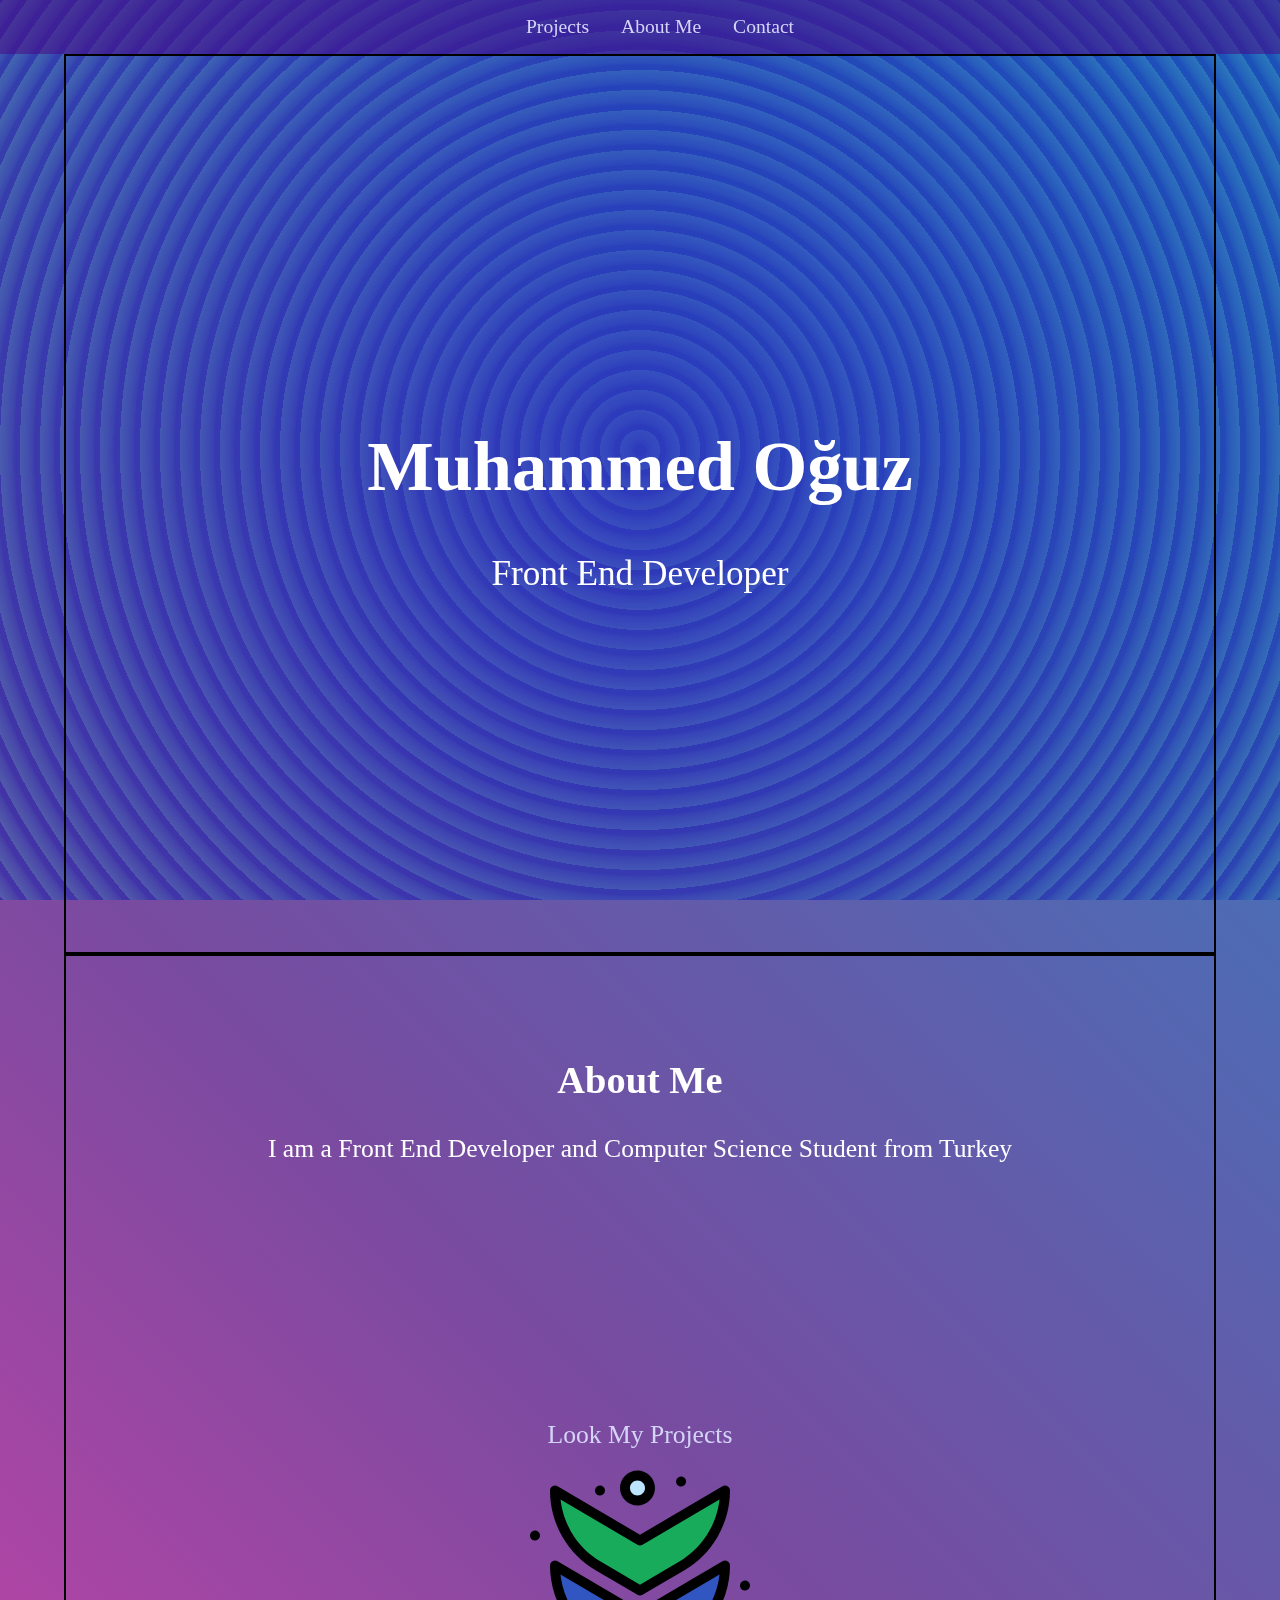
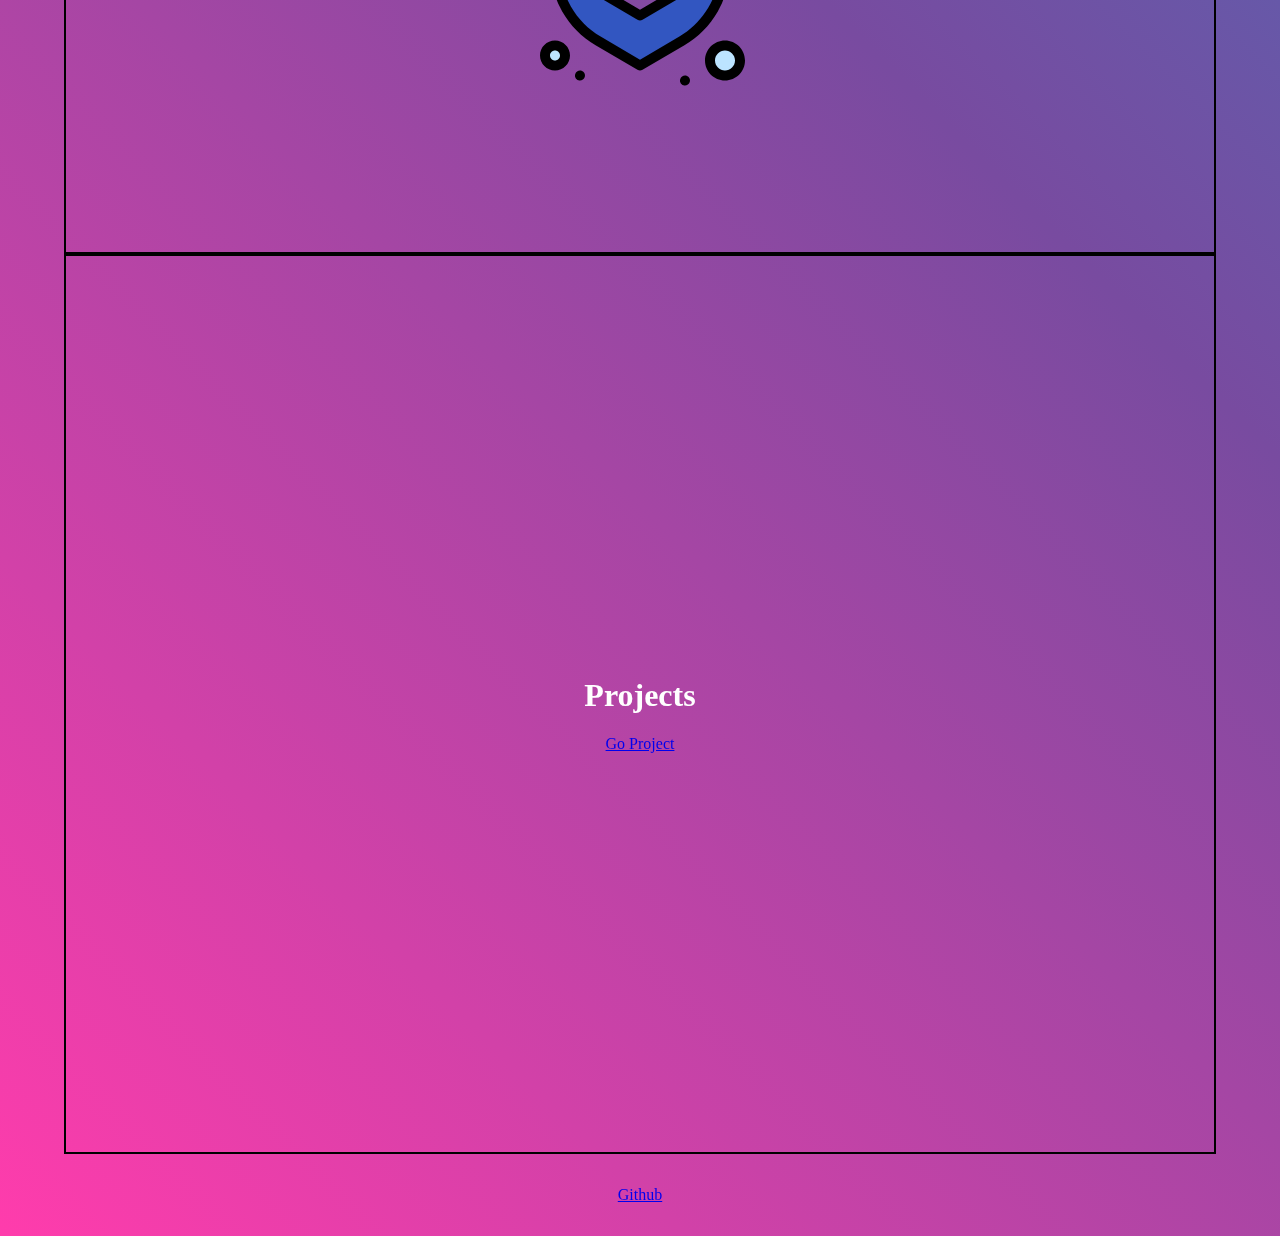
==== Personal-Portfolio/index.html @ 4a3f34c4 "Change down arrow" ====
<!DOCTYPE html>
<html lang="en">

<head>
    <meta charset="UTF-8">
    <meta http-equiv="X-UA-Compatible" content="IE=edge">
    <meta name="viewport" content="width=device-width, initial-scale=1.0">
    <link rel="stylesheet" href="style/style.css">
    <title>Personal Portfolio</title>
</head>

<body>
    <header>
        <nav id="navbar">
            <ul>
                <li><a href="#projects">Projects</a></li>
                <li><a href="#about-me">About Me</a></li>
                <li><a href="#contact">Contact</a></li>
            </ul>
        </nav>
    </header>

    <main>
        <section class="welcome" id="welcome-section">
            <div>
                <h1 class="name">Muhammed Oğuz</h1>
                <p class="title">Front End Developer</p>
            </div>
            <div class="linear-shape"></div>
        </section>
        <section class="about-me" id="about-me">
            <div>
                <h2>About Me</h2>
                <p>I am a Front End Developer and Computer Science Student from Turkey</p>
            </div>
            <div>
                <div>
                    <a href="#projects">Look My Projects</a>
                    <a href="#projects"><img class="down-arrow" src="image/down-arrow-2.svg" alt="down arrow"></a>
                </div>
            </div>
        </section>
        <section id="projects">
            <h1>Projects</h1>
            <div class="project-tile">
                <a href="#">Go Project</a>
            </div>
        </section>
    </main>

    <footer>
        <div class="footer">
            <a href="https://github.com/muhammedogz" id="profile-link" target="_blank">Github</a>
        </div>
    </footer>

    <script src="https://cdn.freecodecamp.org/testable-projects-fcc/v1/bundle.js"></script>
</body>

</html>
---- Personal-Portfolio/style/style.css ----
:root {
	--bg-nav: hsla(275, 100%, 25%, 0.486);
	--color-link: hsl(240, 67%, 90%);
}

*,
*::after,
*::before {
	box-sizing: border-box;
}

html {
	scroll-behavior: smooth;
	scroll-padding-top: 3.5em;
}

body {
	font-size: 1rem;
	margin: 0;
	background-color: #ff3cac;
	background-image: linear-gradient(
		45deg,
		#ff3cac 0%,
		#784ba0 50%,
		#2b86c5 100%
	);
}

img {
	display: block;
	min-width: 100%;
}

/* typography */

nav ul li a {
	font-size: 1.225em;
}

/* nav */

nav {
	position: fixed;
	background-color: var(--bg-nav);

	top: 0;
	left: 0;
	right: 0;
}

nav ul {
	list-style: none;
	display: flex;

	justify-content: center;
}

nav ul li {
	margin-inline: 1em;
}

nav a {
	text-decoration: none;
	color: var(--color-link);
}

nav a:hover {
	color: hsl(240, 67%, 70%);
}

/* main */

main {
	margin-top: 3.4em;
}

section {
	height: 100vh;
	width: 90%;
	margin: 0 auto;
	display: flex;
	z-index: 999999;
	flex-direction: column;
	justify-content: center;
	align-items: center;

	color: white;

	border: 2px solid black;
}

section::after {
	content: "";
	z-index: -1;
	position: fixed;
	inset: 0;
	background-color: #6aaad6;
	opacity: 0.2;
	background-image: radial-gradient(circle at center center, #444cf7, #6aaad6),
		repeating-radial-gradient(
			circle at center center,
			#444cf7,
			#444cf7,
			10px,
			transparent 20px,
			transparent 10px
		);
	background-blend-mode: multiply;
}

/*-- Welcome Section --*/

.welcome {
	font-size: 2.2em;
	color: white;
	text-align: center;
}

.welcome div * {
	display: block;
}

.name::before,
.title::before {
	transform: scaleX(0);
	transform-origin: bottom right;
}

.name:hover::before,
.title:hover::before {
	transform: scaleX(1);
	transform-origin: bottom left;
}

.name::before,
.title::before {
	content: " ";
	display: block;
	position: absolute;
	top: 0;
	right: 0;
	bottom: 0;
	left: 0;
	inset: 0;
	background: hsl(19, 89%, 45%);
	z-index: -1;
	transition: transform 0.3s ease;
}

.title::before {
	background: hsl(150, 100%, 30%);
}

.name,
.title {
	position: relative;
}

/* about me section */

.about-me {
	font-size: 1.6em;
	text-align: center;
}

.about-me a {
	display: block;
	text-decoration: none;
	color: var(--color-link);
}

.about-me div {
	margin-block: 3em;
}

.down-arrow {
	width: 50%;
}

/* footer */

footer {
	text-align: center;
	padding: 2em;
}

/* media */

@media (min-width: 680px) {
}
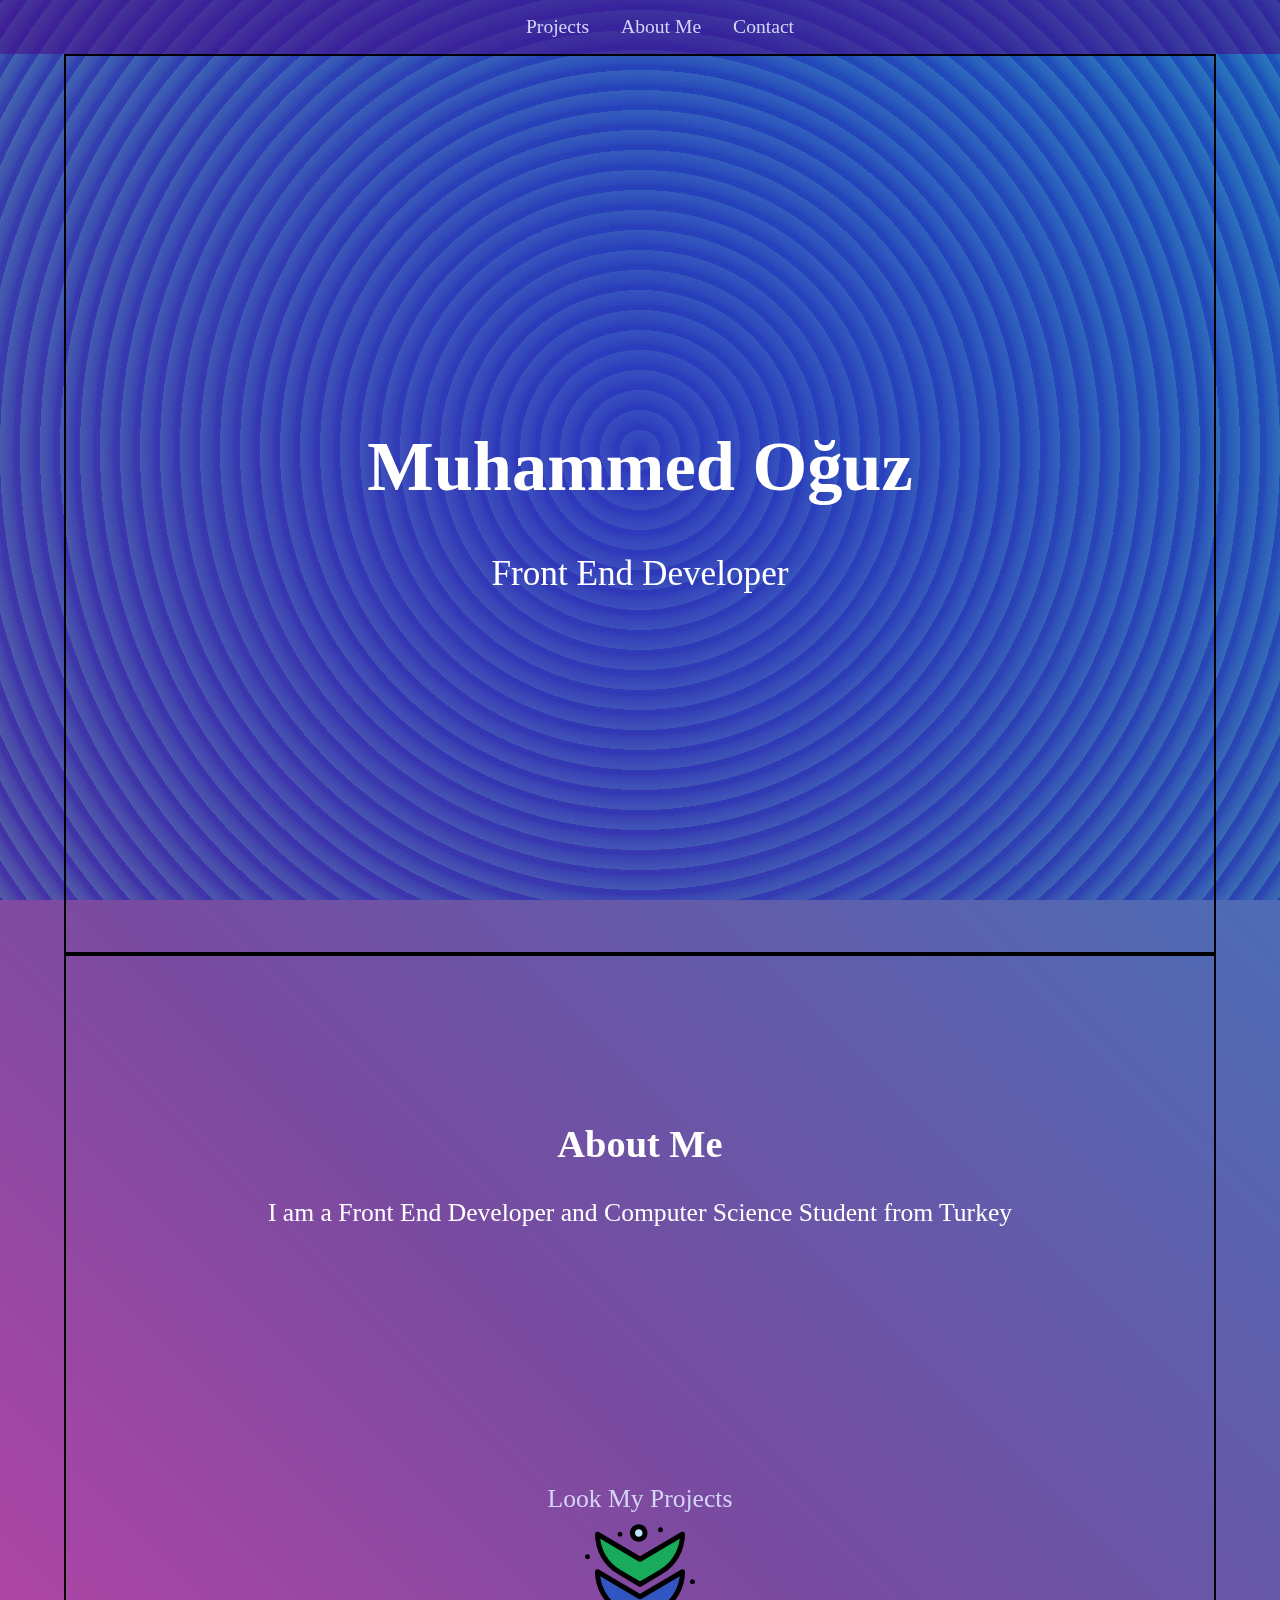
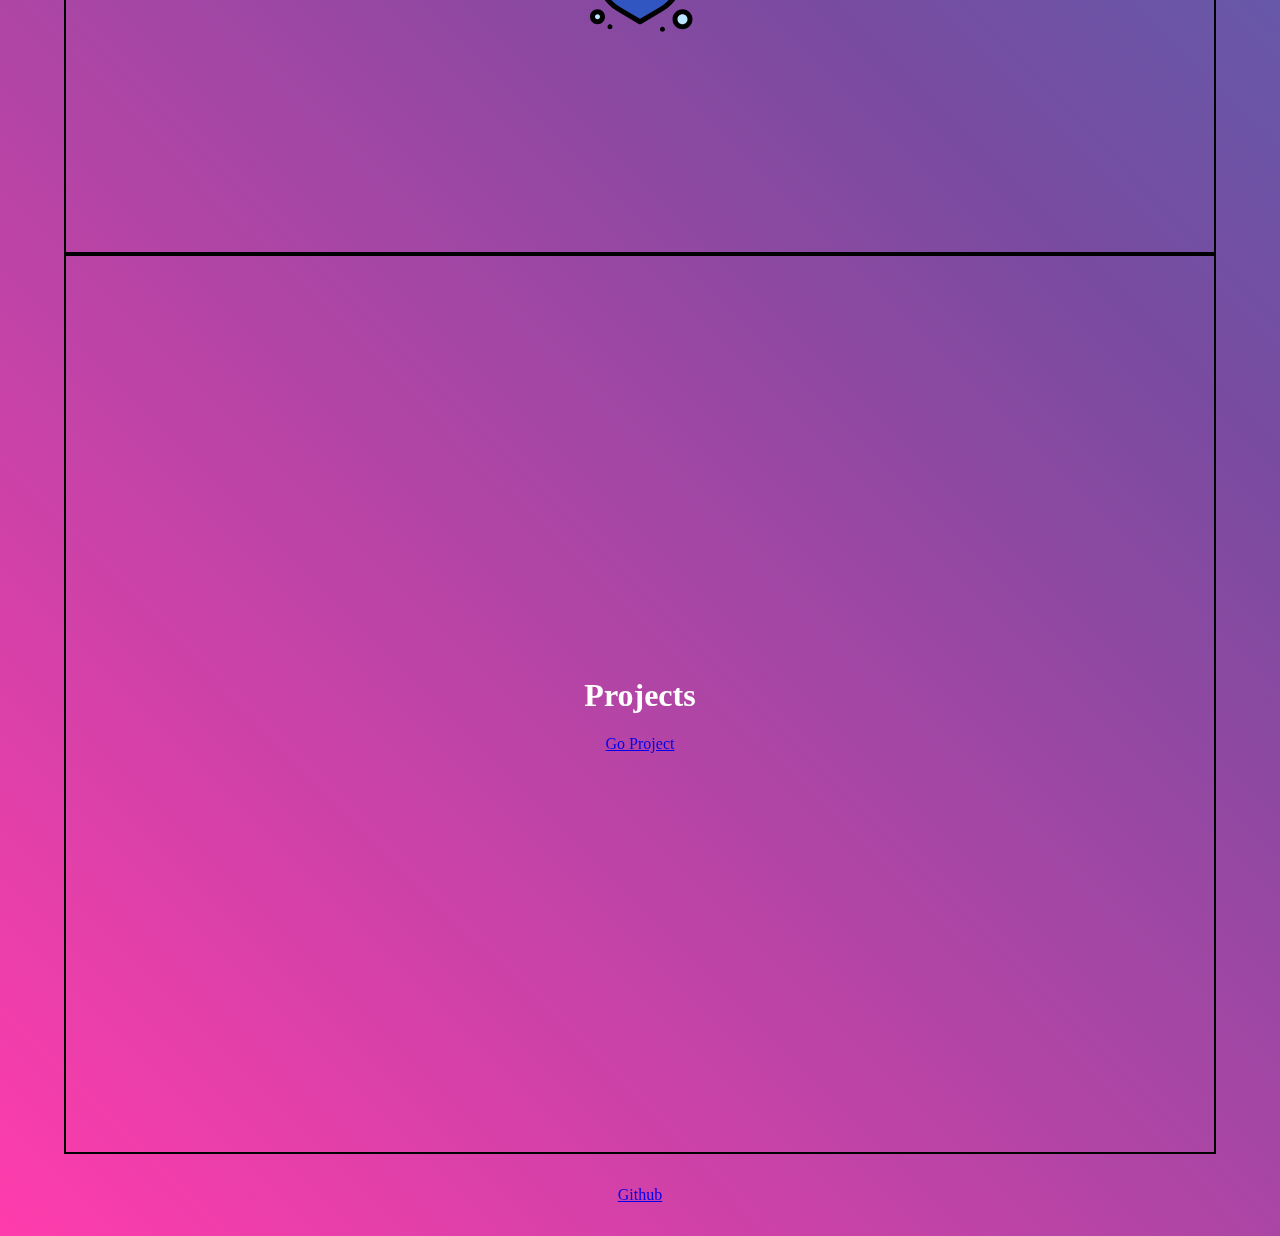
==== commit 61392489: "Fix down arrow" ====
--- a/Personal-Portfolio/index.html
+++ b/Personal-Portfolio/index.html
@@ -26,7 +26,6 @@
                 <h1 class="name">Muhammed Oğuz</h1>
                 <p class="title">Front End Developer</p>
             </div>
-            <div class="linear-shape"></div>
         </section>
         <section class="about-me" id="about-me">
             <div>
--- a/Personal-Portfolio/style/style.css
+++ b/Personal-Portfolio/style/style.css
@@ -28,7 +28,7 @@
 
 img {
 	display: block;
-	min-width: 100%;
+	max-width: 100%;
 }
 
 /* typography */
@@ -79,7 +79,6 @@
 	width: 90%;
 	margin: 0 auto;
 	display: flex;
-	z-index: 999999;
 	flex-direction: column;
 	justify-content: center;
 	align-items: center;
@@ -174,6 +173,7 @@
 }
 
 .down-arrow {
+	margin: 0 auto;
 	width: 50%;
 }
 
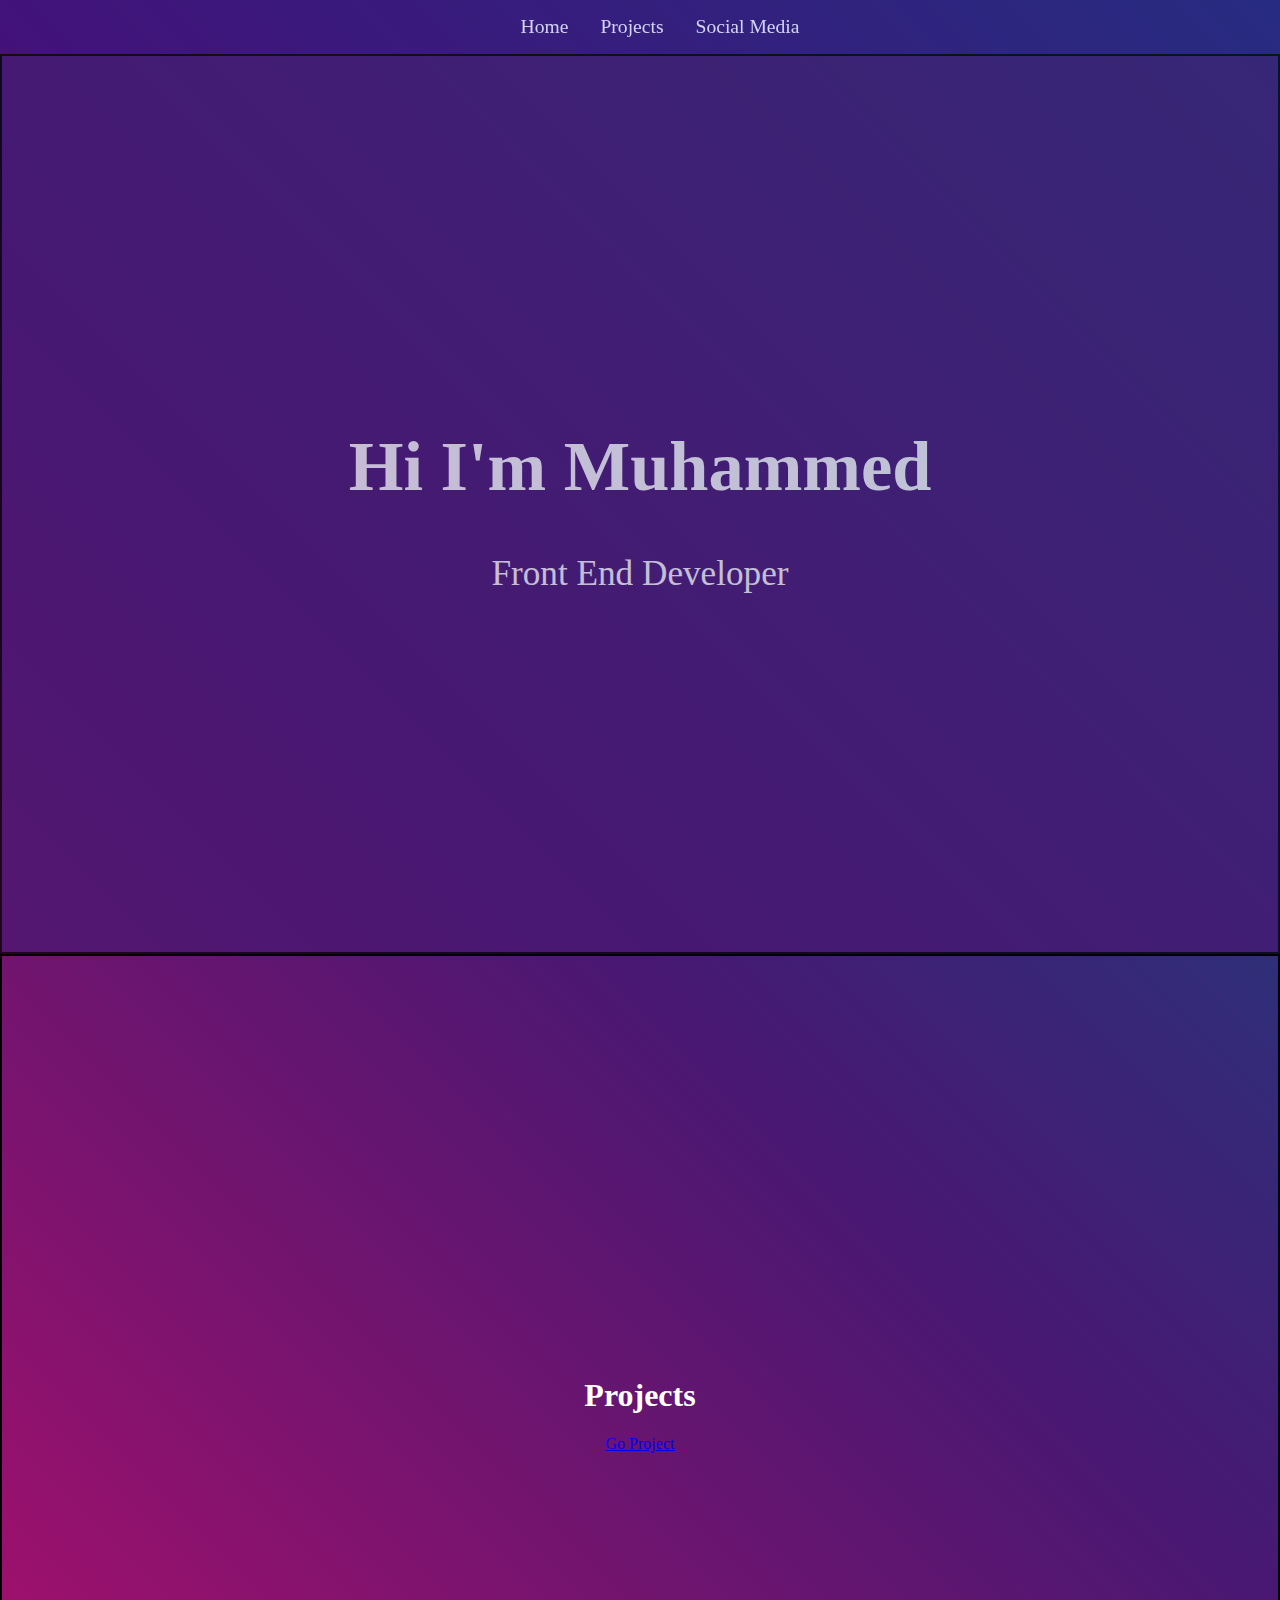
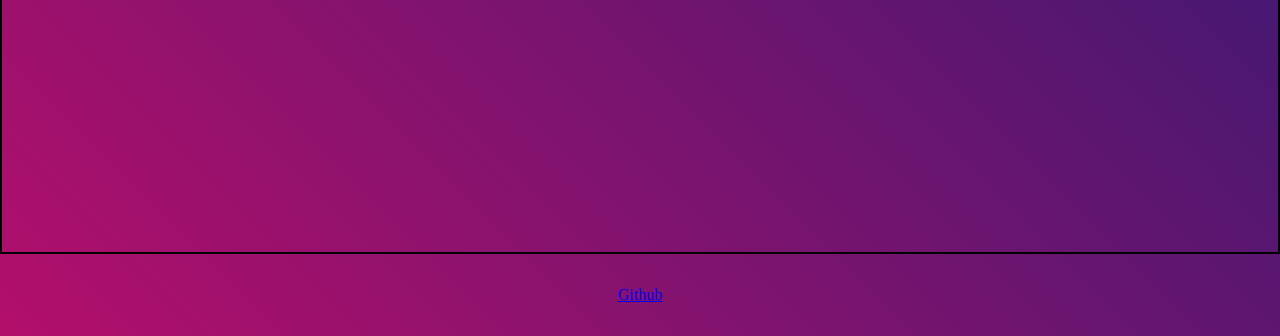
==== commit 80e612f9: "Delete unnecessary images" ====
--- a/Personal-Portfolio/index.html
+++ b/Personal-Portfolio/index.html
@@ -13,9 +13,9 @@
     <header>
         <nav id="navbar">
             <ul>
+                <li><a href="#welcome-section">Home</a></li>
                 <li><a href="#projects">Projects</a></li>
-                <li><a href="#about-me">About Me</a></li>
-                <li><a href="#contact">Contact</a></li>
+                <li><a href="#contact">Social Media</a></li>
             </ul>
         </nav>
     </header>
@@ -23,20 +23,8 @@
     <main>
         <section class="welcome" id="welcome-section">
             <div>
-                <h1 class="name">Muhammed Oğuz</h1>
+                <h1 class="name">Hi I'm Muhammed</h1>
                 <p class="title">Front End Developer</p>
-            </div>
-        </section>
-        <section class="about-me" id="about-me">
-            <div>
-                <h2>About Me</h2>
-                <p>I am a Front End Developer and Computer Science Student from Turkey</p>
-            </div>
-            <div>
-                <div>
-                    <a href="#projects">Look My Projects</a>
-                    <a href="#projects"><img class="down-arrow" src="image/down-arrow-2.svg" alt="down arrow"></a>
-                </div>
             </div>
         </section>
         <section id="projects">
@@ -47,7 +35,7 @@
         </section>
     </main>
 
-    <footer>
+    <footer id="contact">
         <div class="footer">
             <a href="https://github.com/muhammedogz" id="profile-link" target="_blank">Github</a>
         </div>
--- a/Personal-Portfolio/style/style.css
+++ b/Personal-Portfolio/style/style.css
@@ -1,5 +1,5 @@
 :root {
-	--bg-nav: hsla(275, 100%, 25%, 0.486);
+	--bg-nav: hsla(275, 100%, 25%, 0.45);
 	--color-link: hsl(240, 67%, 90%);
 }
 
@@ -20,9 +20,9 @@
 	background-color: #ff3cac;
 	background-image: linear-gradient(
 		45deg,
-		#ff3cac 0%,
-		#784ba0 50%,
-		#2b86c5 100%
+		#b30f6b 0%,
+		#481872 50%,
+		#0b5081 100%
 	);
 }
 
@@ -41,8 +41,9 @@
 
 nav {
 	position: fixed;
-	background-color: var(--bg-nav);
+	background: var(--bg-nav);
 
+	z-index: 999;
 	top: 0;
 	left: 0;
 	right: 0;
@@ -76,7 +77,6 @@
 
 section {
 	height: 100vh;
-	width: 90%;
 	margin: 0 auto;
 	display: flex;
 	flex-direction: column;
@@ -88,31 +88,18 @@
 	border: 2px solid black;
 }
 
-section::after {
-	content: "";
-	z-index: -1;
-	position: fixed;
-	inset: 0;
-	background-color: #6aaad6;
-	opacity: 0.2;
-	background-image: radial-gradient(circle at center center, #444cf7, #6aaad6),
-		repeating-radial-gradient(
-			circle at center center,
-			#444cf7,
-			#444cf7,
-			10px,
-			transparent 20px,
-			transparent 10px
-		);
-	background-blend-mode: multiply;
-}
-
 /*-- Welcome Section --*/
 
 .welcome {
 	font-size: 2.2em;
 	color: white;
 	text-align: center;
+	background-color: #481872;
+	background-image: url(../image/bg-html.jpg);
+	background-size: cover;
+	background-blend-mode: multiply;
+	background-repeat: no-repeat;
+	opacity: 0.7;
 }
 
 .welcome div * {
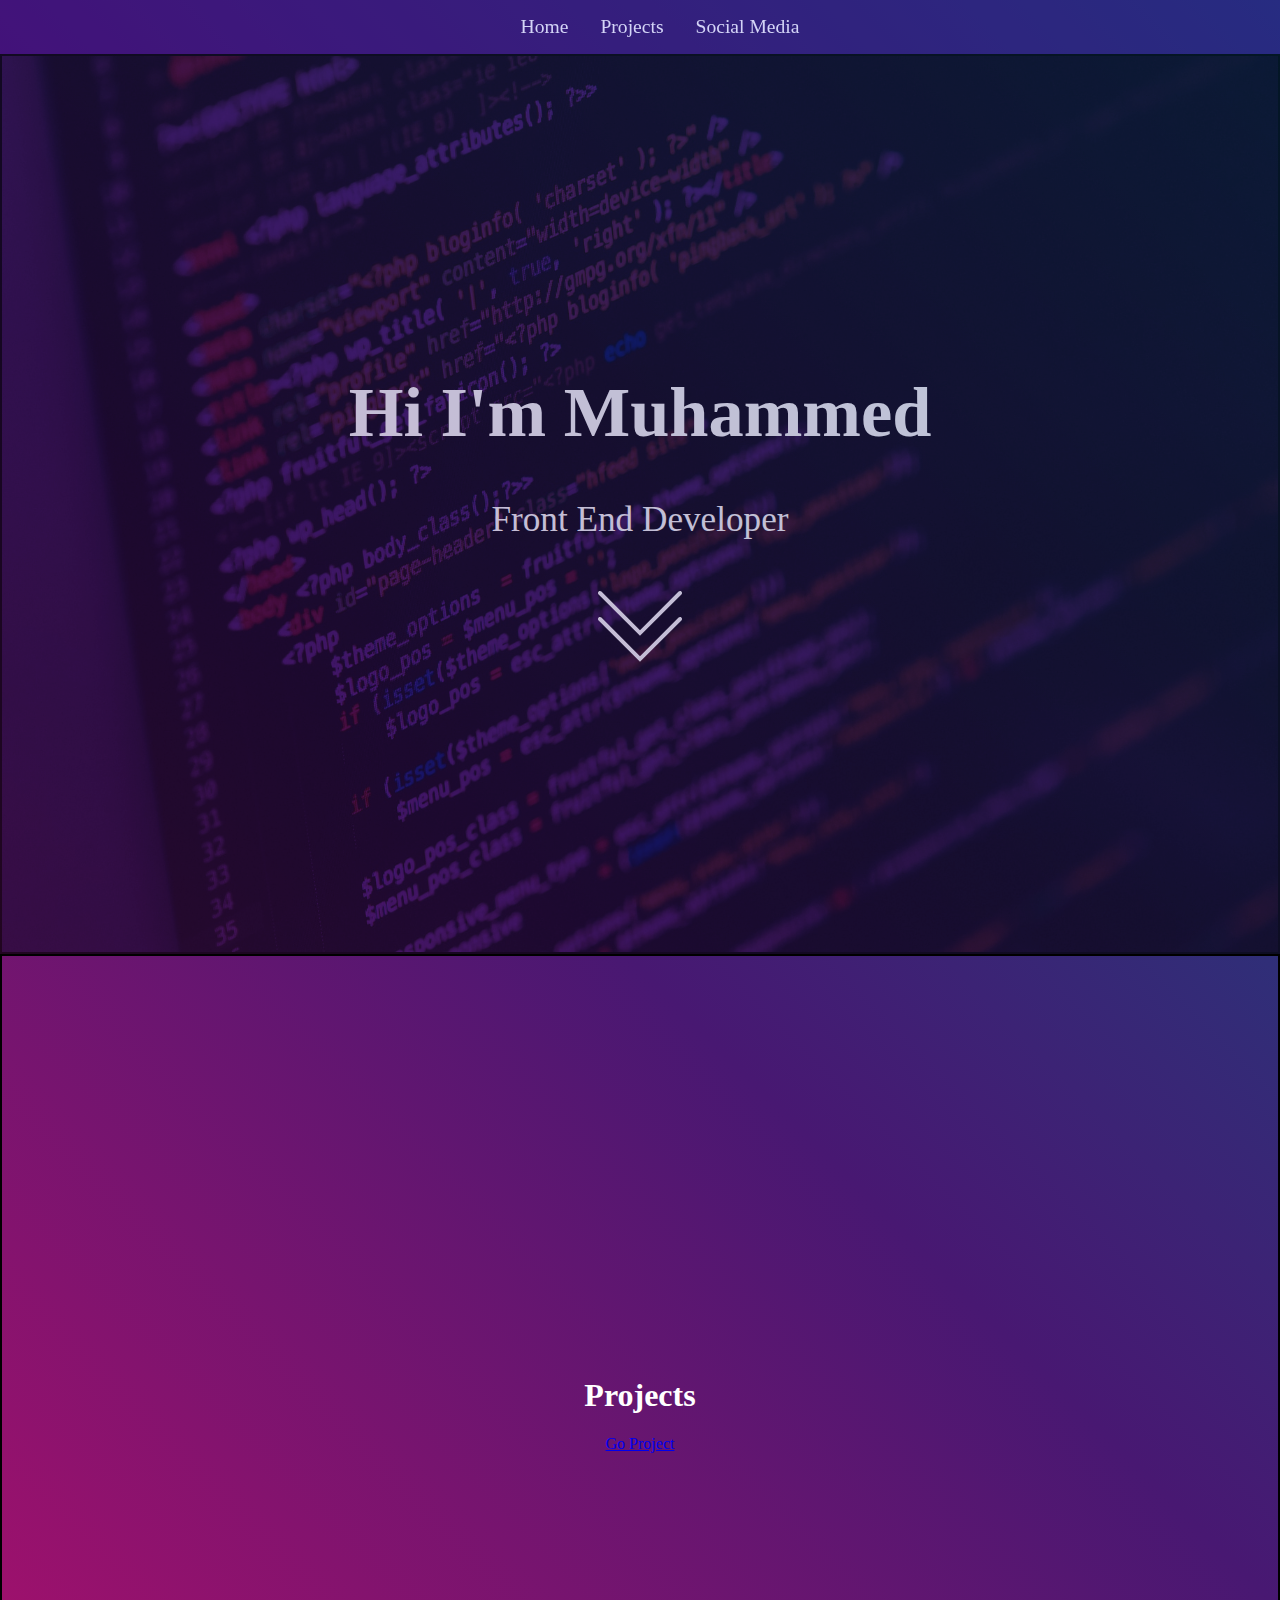
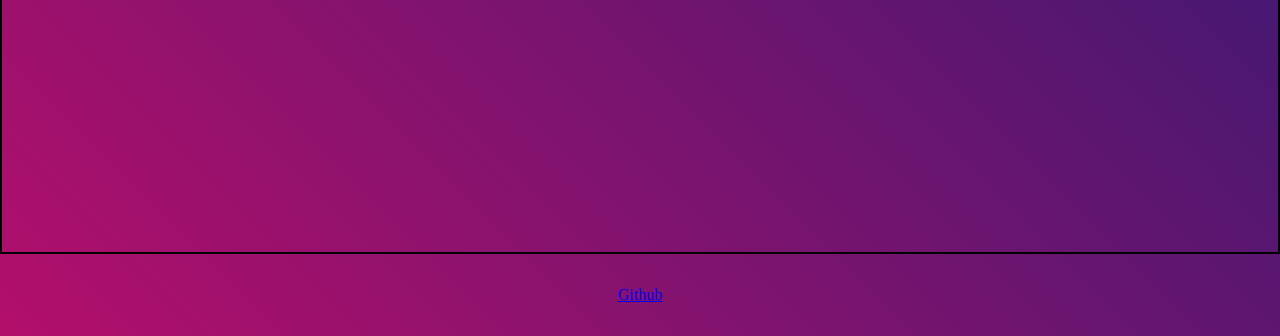
==== commit e8e1d7ba: "Add arrow to welcome section" ====
--- a/Personal-Portfolio/index.html
+++ b/Personal-Portfolio/index.html
@@ -26,6 +26,9 @@
                 <h1 class="name">Hi I'm Muhammed</h1>
                 <p class="title">Front End Developer</p>
             </div>
+            <div class="down-arrow">
+                <a href="#projects"><img src="image/icons8-double-down.svg" alt="down arrow"></a>
+            </div>
         </section>
         <section id="projects">
             <h1>Projects</h1>
--- a/Personal-Portfolio/style/style.css
+++ b/Personal-Portfolio/style/style.css
@@ -142,6 +142,20 @@
 	position: relative;
 }
 
+.down-arrow {
+	width: 20%;
+}
+
+.down-arrow a {
+	display: inline-block;
+	transform: scale(1);
+	transition: all 250ms;
+}
+
+.down-arrow a:hover {
+	transform: scale(1.2);
+}
+
 /* about me section */
 
 .about-me {
@@ -158,12 +172,6 @@
 .about-me div {
 	margin-block: 3em;
 }
-
-.down-arrow {
-	margin: 0 auto;
-	width: 50%;
-}
-
 /* footer */
 
 footer {
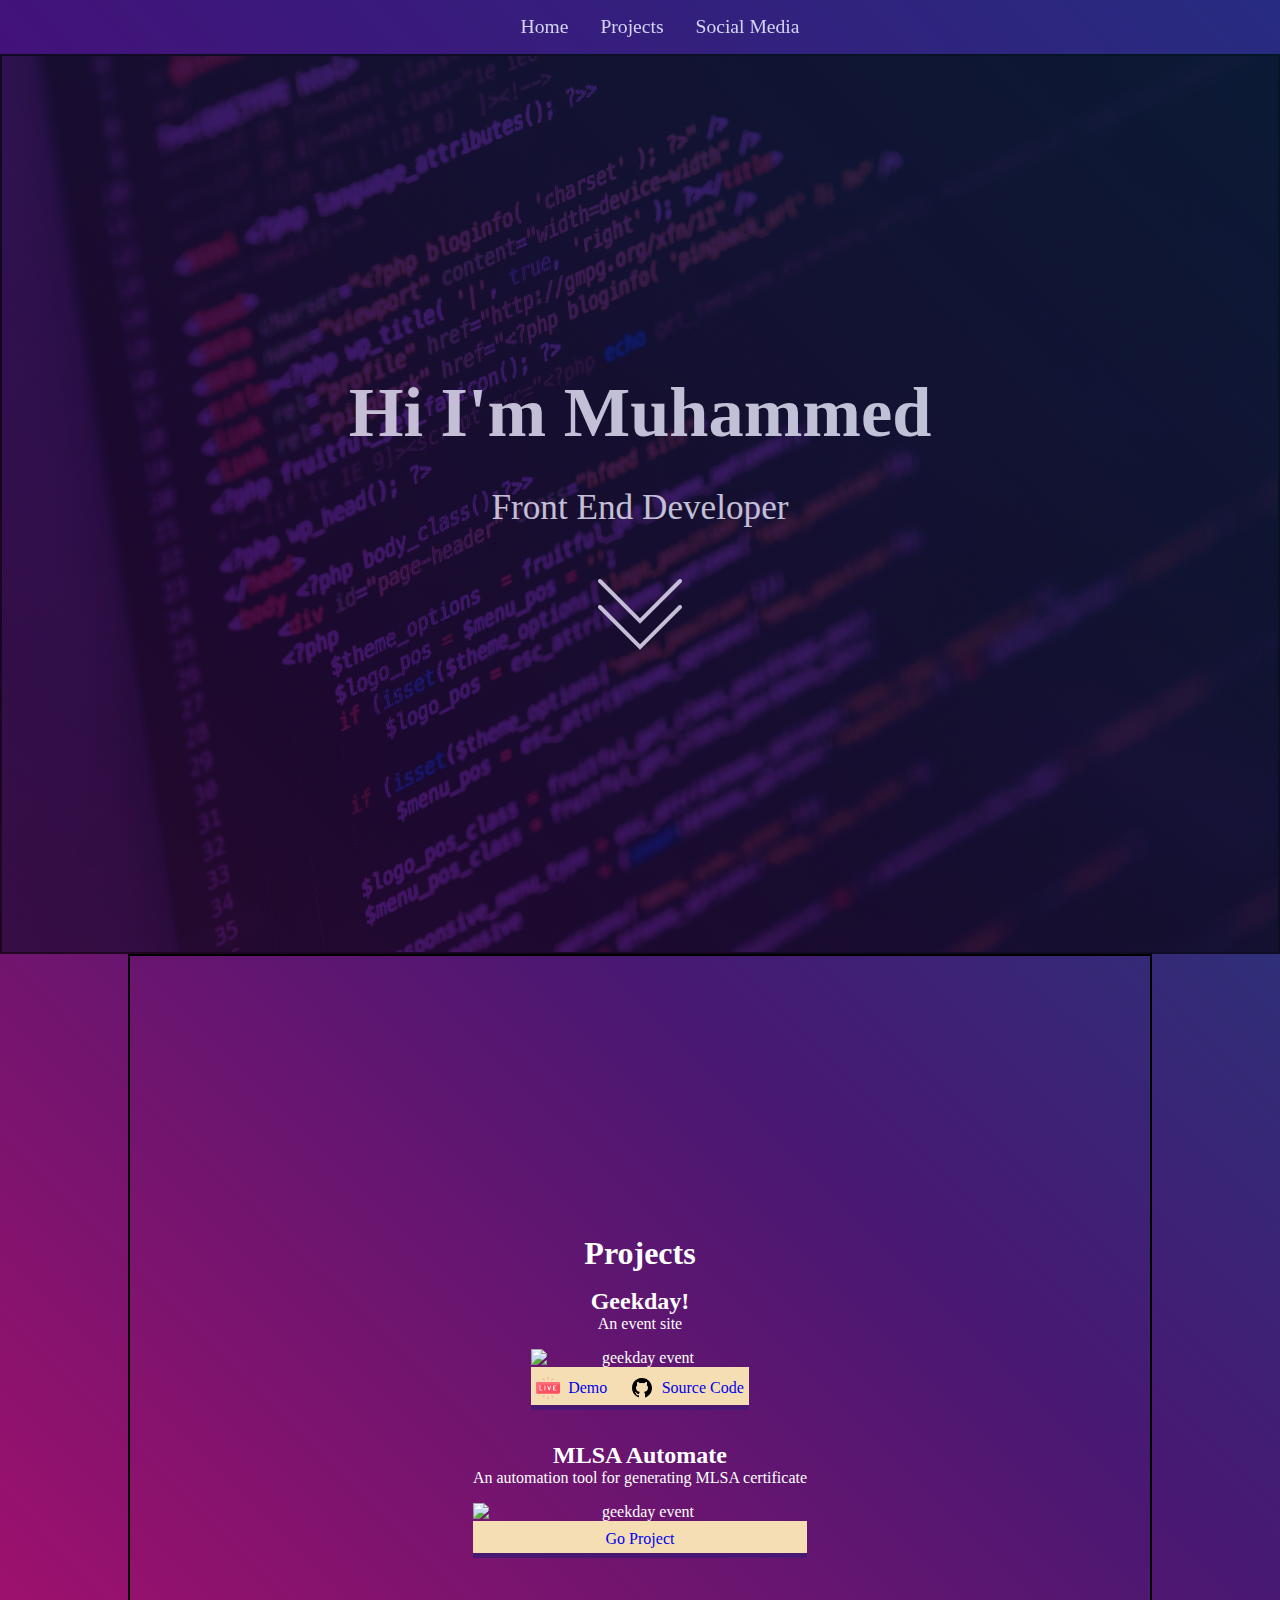
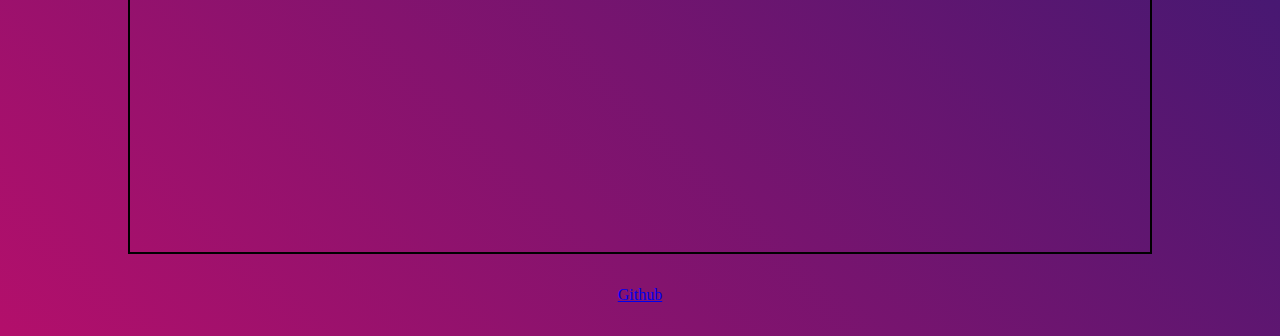
==== commit 5d7e4c6e: "Add projects" ====
--- a/Personal-Portfolio/index.html
+++ b/Personal-Portfolio/index.html
@@ -30,11 +30,74 @@
                 <a href="#projects"><img src="image/icons8-double-down.svg" alt="down arrow"></a>
             </div>
         </section>
-        <section id="projects">
+        <section class="projects" id="projects">
             <h1>Projects</h1>
             <div class="project-tile">
-                <a href="#">Go Project</a>
+                <h2>Geekday!</h2>
+                <p>An event site</p>
+                <img src="image/geekday.png" alt="geekday event">
+                <div class="project-footer">
+                    <a href="#"><svg xmlns="http://www.w3.org/2000/svg" x="0px" y="0px" width="24" height="24"
+                            viewBox="0 0 464 464" style=" fill:#000000;">
+                            <path fill="#fe4f60"
+                                d="M464,144.79v174.42c0,12.59-10.2,22.79-22.79,22.79H22.79C10.2,342,0,331.8,0,319.21V144.79	C0,132.2,10.2,122,22.79,122h418.42C453.8,122,464,132.2,464,144.79z">
+                            </path>
+                            <path fill="#ff6d7a"
+                                d="M447.716,122.942c21.826,6.49,16.518,39.058-6.252,39.058H167.613C97.134,162,40,219.134,40,289.613	v29.851c0,22.771-32.567,28.079-39.058,6.252C0.329,323.655,0,321.471,0,319.21V144.79c0-12.587,10.203-22.795,22.79-22.79	C467.565,122.173,441.695,121.152,447.716,122.942z">
+                            </path>
+                            <path fill="#fff"
+                                d="M118.29,265.71H84.83V190c0-4.418-3.582-8-8-8s-8,3.582-8,8v83.71c0,4.418,3.582,8,8,8h41.46	c4.418,0,8-3.582,8-8S122.708,265.71,118.29,265.71z">
+                            </path>
+                            <path fill="#fff"
+                                d="M171.93,182.78c-4.418,0-8,3.582-8,8v82.93c0,4.418,3.582,8,8,8s8-3.582,8-8v-82.93	C179.93,186.362,176.349,182.78,171.93,182.78z">
+                            </path>
+                            <path fill="#fff"
+                                d="M286.392,182.939c-4.173-1.466-8.734,0.738-10.193,4.908l-21.67,61.934l-21.678-61.934	c-1.46-4.17-6.022-6.369-10.194-4.908c-4.17,1.46-6.367,6.023-4.908,10.193l29.23,83.51c2.494,7.125,12.608,7.125,15.102,0	l29.22-83.51C292.76,188.962,290.563,184.398,286.392,182.939z">
+                            </path>
+                            <path fill="#fff"
+                                d="M387.17,265.71H345.1v-25.46h17.04c4.418,0,8-3.582,8-8s-3.582-8-8-8H345.1V198h42.07	c4.418,0,8-3.582,8-8s-3.582-8-8-8H337.1c-4.418,0-8,3.582-8,8v83.71c0,4.418,3.582,8,8,8h50.07c4.418,0,8-3.582,8-8	S391.588,265.71,387.17,265.71z">
+                            </path>
+                            <path fill="#ff8c95"
+                                d="M232,68c-4.418,0-8-3.582-8-8V27c0-4.418,3.582-8,8-8s8,3.582,8,8v33C240,64.418,236.418,68,232,68z">
+                            </path>
+                            <path fill="#ff8c95"
+                                d="M160.1,84.23c-2.047,0-4.095-0.781-5.657-2.343l-16.24-16.24c-3.125-3.125-3.125-8.189,0-11.314	c3.124-3.123,8.189-3.123,11.313,0l16.24,16.24C170.811,75.628,167.164,84.23,160.1,84.23z">
+                            </path>
+                            <path fill="#ff8c95"
+                                d="M303.9,84.23c-7.064,0-10.711-8.602-5.657-13.657l16.24-16.24c3.124-3.123,8.189-3.123,11.313,0	c3.125,3.125,3.125,8.189,0,11.314l-16.24,16.24C307.995,83.449,305.947,84.23,303.9,84.23z">
+                            </path>
+                            <path fill="#ff8c95"
+                                d="M232,445c-4.418,0-8-3.582-8-8v-33c0-4.418,3.582-8,8-8s8,3.582,8,8v33	C240,441.418,236.418,445,232,445z">
+                            </path>
+                            <path fill="#ff8c95"
+                                d="M143.86,412.01c-7.064,0-10.711-8.602-5.657-13.657l16.24-16.24c3.124-3.123,8.189-3.123,11.313,0	c3.125,3.125,3.125,8.189,0,11.314l-16.24,16.24C147.955,411.229,145.907,412.01,143.86,412.01z">
+                            </path>
+                            <path fill="#ff8c95"
+                                d="M320.14,412.01c-2.047,0-4.095-0.781-5.657-2.343l-16.24-16.24c-3.125-3.125-3.125-8.189,0-11.314	c3.124-3.123,8.189-3.123,11.313,0l16.24,16.24C330.851,403.407,327.204,412.01,320.14,412.01z">
+                            </path>
+                        </svg>
+                        <p>Demo</p>
+                    </a>
+                    <a href="#"><svg xmlns="http://www.w3.org/2000/svg" x="0px" y="0px" width="24" height="24"
+                            viewBox="0 0 24 24" style=" fill:#000000;">
+                            <path
+                                d="M10.9,2.1c-4.6,0.5-8.3,4.2-8.8,8.7c-0.5,4.7,2.2,8.9,6.3,10.5C8.7,21.4,9,21.2,9,20.8v-1.6c0,0-0.4,0.1-0.9,0.1 c-1.4,0-2-1.2-2.1-1.9c-0.1-0.4-0.3-0.7-0.6-1C5.1,16.3,5,16.3,5,16.2C5,16,5.3,16,5.4,16c0.6,0,1.1,0.7,1.3,1c0.5,0.8,1.1,1,1.4,1 c0.4,0,0.7-0.1,0.9-0.2c0.1-0.7,0.4-1.4,1-1.8c-2.3-0.5-4-1.8-4-4c0-1.1,0.5-2.2,1.2-3C7.1,8.8,7,8.3,7,7.6c0-0.4,0-0.9,0.2-1.3 C7.2,6.1,7.4,6,7.5,6c0,0,0.1,0,0.1,0C8.1,6.1,9.1,6.4,10,7.3C10.6,7.1,11.3,7,12,7s1.4,0.1,2,0.3c0.9-0.9,2-1.2,2.5-1.3 c0,0,0.1,0,0.1,0c0.2,0,0.3,0.1,0.4,0.3C17,6.7,17,7.2,17,7.6c0,0.8-0.1,1.2-0.2,1.4c0.7,0.8,1.2,1.8,1.2,3c0,2.2-1.7,3.5-4,4 c0.6,0.5,1,1.4,1,2.3v2.6c0,0.3,0.3,0.6,0.7,0.5c3.7-1.5,6.3-5.1,6.3-9.3C22,6.1,16.9,1.4,10.9,2.1z">
+                            </path>
+                        </svg>
+                        <p>Source Code</p>
+                    </a>
+
+                </div>
             </div>
+            <div class="project-tile">
+                <h2>MLSA Automate</h2>
+                <p>An automation tool for generating MLSA certificate</p>
+                <img src="image/mlsa.jpg" alt="geekday event">
+                <div class="project-footer">
+                    <a href="#">Go Project</a>
+                </div>
+            </div>
+
         </section>
     </main>
 
--- a/Personal-Portfolio/style/style.css
+++ b/Personal-Portfolio/style/style.css
@@ -31,6 +31,12 @@
 	max-width: 100%;
 }
 
+h1,
+h2,
+p {
+	margin: 0;
+}
+
 /* typography */
 
 nav ul li a {
@@ -104,6 +110,10 @@
 
 .welcome div * {
 	display: block;
+}
+
+.welcome > * {
+	margin-bottom: 1em;
 }
 
 .name::before,
@@ -139,6 +149,7 @@
 
 .name,
 .title {
+	margin-top: 1em;
 	position: relative;
 }
 
@@ -156,22 +167,44 @@
 	transform: scale(1.2);
 }
 
-/* about me section */
-
-.about-me {
-	font-size: 1.6em;
+/* projects section */
+
+.projects {
+	width: 80%;
+}
+
+.project-tile {
+	margin-block: 1em;
 	text-align: center;
-}
-
-.about-me a {
-	display: block;
+	border-bottom: 5px solid #481872;
+}
+
+.project-tile img {
+	margin-top: 1em;
+	transform: scale(1);
+	transition: transform 250ms ease-in-out;
+}
+
+.project-tile img:hover {
+	transform: scale(1.05);
+}
+
+.project-footer {
+	background-color: wheat;
+	padding: 0.3em;
+	padding-top: 0.6em;
+	display: flex;
+	justify-content: center;
+	gap: 1.4em;
+}
+
+.project-footer a {
 	text-decoration: none;
-	color: var(--color-link);
-}
-
-.about-me div {
-	margin-block: 3em;
-}
+	display: flex;
+	gap: 0.5em;
+	align-items: center;
+}
+
 /* footer */
 
 footer {
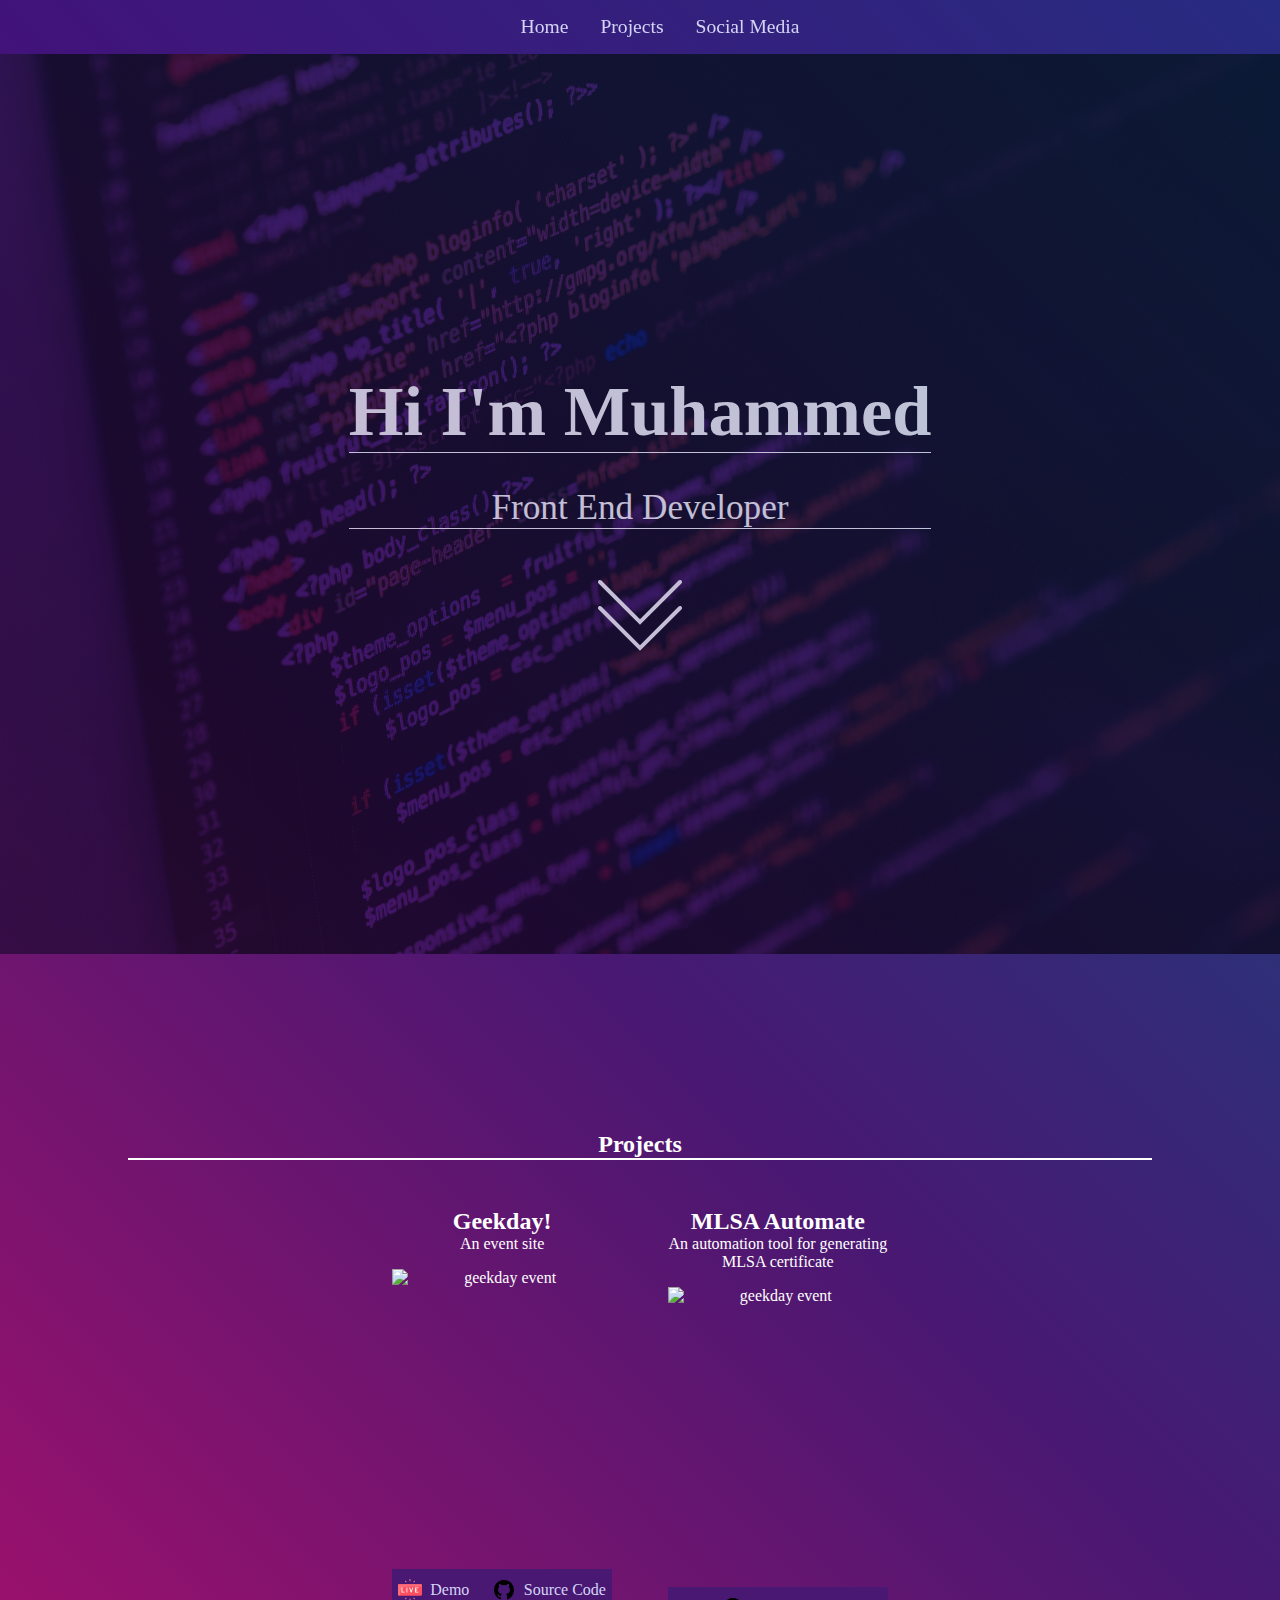
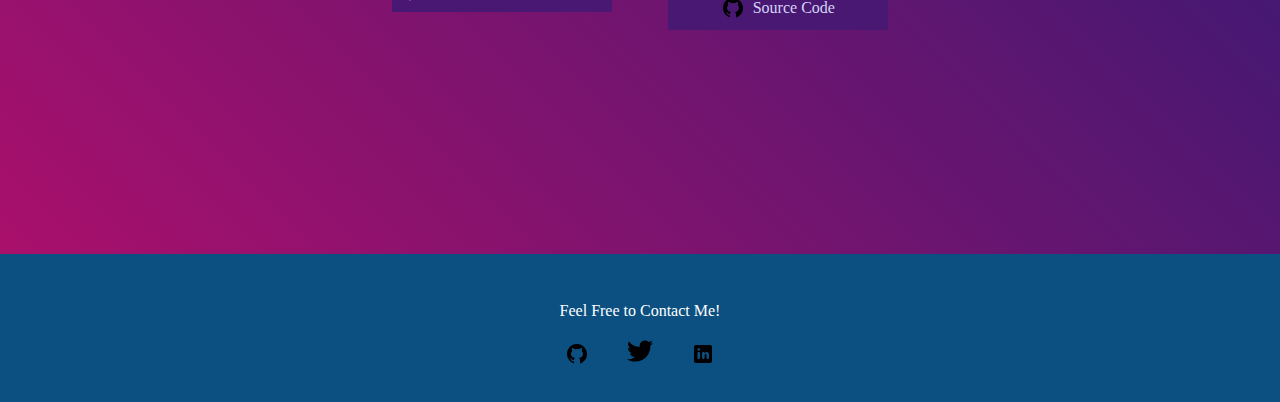
==== commit 1b978374: "Add footer" ====
--- a/Personal-Portfolio/index.html
+++ b/Personal-Portfolio/index.html
@@ -31,79 +31,109 @@
             </div>
         </section>
         <section class="projects" id="projects">
-            <h1>Projects</h1>
-            <div class="project-tile">
-                <h2>Geekday!</h2>
-                <p>An event site</p>
-                <img src="image/geekday.png" alt="geekday event">
-                <div class="project-footer">
-                    <a href="#"><svg xmlns="http://www.w3.org/2000/svg" x="0px" y="0px" width="24" height="24"
-                            viewBox="0 0 464 464" style=" fill:#000000;">
-                            <path fill="#fe4f60"
-                                d="M464,144.79v174.42c0,12.59-10.2,22.79-22.79,22.79H22.79C10.2,342,0,331.8,0,319.21V144.79	C0,132.2,10.2,122,22.79,122h418.42C453.8,122,464,132.2,464,144.79z">
-                            </path>
-                            <path fill="#ff6d7a"
-                                d="M447.716,122.942c21.826,6.49,16.518,39.058-6.252,39.058H167.613C97.134,162,40,219.134,40,289.613	v29.851c0,22.771-32.567,28.079-39.058,6.252C0.329,323.655,0,321.471,0,319.21V144.79c0-12.587,10.203-22.795,22.79-22.79	C467.565,122.173,441.695,121.152,447.716,122.942z">
-                            </path>
-                            <path fill="#fff"
-                                d="M118.29,265.71H84.83V190c0-4.418-3.582-8-8-8s-8,3.582-8,8v83.71c0,4.418,3.582,8,8,8h41.46	c4.418,0,8-3.582,8-8S122.708,265.71,118.29,265.71z">
-                            </path>
-                            <path fill="#fff"
-                                d="M171.93,182.78c-4.418,0-8,3.582-8,8v82.93c0,4.418,3.582,8,8,8s8-3.582,8-8v-82.93	C179.93,186.362,176.349,182.78,171.93,182.78z">
-                            </path>
-                            <path fill="#fff"
-                                d="M286.392,182.939c-4.173-1.466-8.734,0.738-10.193,4.908l-21.67,61.934l-21.678-61.934	c-1.46-4.17-6.022-6.369-10.194-4.908c-4.17,1.46-6.367,6.023-4.908,10.193l29.23,83.51c2.494,7.125,12.608,7.125,15.102,0	l29.22-83.51C292.76,188.962,290.563,184.398,286.392,182.939z">
-                            </path>
-                            <path fill="#fff"
-                                d="M387.17,265.71H345.1v-25.46h17.04c4.418,0,8-3.582,8-8s-3.582-8-8-8H345.1V198h42.07	c4.418,0,8-3.582,8-8s-3.582-8-8-8H337.1c-4.418,0-8,3.582-8,8v83.71c0,4.418,3.582,8,8,8h50.07c4.418,0,8-3.582,8-8	S391.588,265.71,387.17,265.71z">
-                            </path>
-                            <path fill="#ff8c95"
-                                d="M232,68c-4.418,0-8-3.582-8-8V27c0-4.418,3.582-8,8-8s8,3.582,8,8v33C240,64.418,236.418,68,232,68z">
-                            </path>
-                            <path fill="#ff8c95"
-                                d="M160.1,84.23c-2.047,0-4.095-0.781-5.657-2.343l-16.24-16.24c-3.125-3.125-3.125-8.189,0-11.314	c3.124-3.123,8.189-3.123,11.313,0l16.24,16.24C170.811,75.628,167.164,84.23,160.1,84.23z">
-                            </path>
-                            <path fill="#ff8c95"
-                                d="M303.9,84.23c-7.064,0-10.711-8.602-5.657-13.657l16.24-16.24c3.124-3.123,8.189-3.123,11.313,0	c3.125,3.125,3.125,8.189,0,11.314l-16.24,16.24C307.995,83.449,305.947,84.23,303.9,84.23z">
-                            </path>
-                            <path fill="#ff8c95"
-                                d="M232,445c-4.418,0-8-3.582-8-8v-33c0-4.418,3.582-8,8-8s8,3.582,8,8v33	C240,441.418,236.418,445,232,445z">
-                            </path>
-                            <path fill="#ff8c95"
-                                d="M143.86,412.01c-7.064,0-10.711-8.602-5.657-13.657l16.24-16.24c3.124-3.123,8.189-3.123,11.313,0	c3.125,3.125,3.125,8.189,0,11.314l-16.24,16.24C147.955,411.229,145.907,412.01,143.86,412.01z">
-                            </path>
-                            <path fill="#ff8c95"
-                                d="M320.14,412.01c-2.047,0-4.095-0.781-5.657-2.343l-16.24-16.24c-3.125-3.125-3.125-8.189,0-11.314	c3.124-3.123,8.189-3.123,11.313,0l16.24,16.24C330.851,403.407,327.204,412.01,320.14,412.01z">
-                            </path>
-                        </svg>
-                        <p>Demo</p>
-                    </a>
-                    <a href="#"><svg xmlns="http://www.w3.org/2000/svg" x="0px" y="0px" width="24" height="24"
-                            viewBox="0 0 24 24" style=" fill:#000000;">
-                            <path
-                                d="M10.9,2.1c-4.6,0.5-8.3,4.2-8.8,8.7c-0.5,4.7,2.2,8.9,6.3,10.5C8.7,21.4,9,21.2,9,20.8v-1.6c0,0-0.4,0.1-0.9,0.1 c-1.4,0-2-1.2-2.1-1.9c-0.1-0.4-0.3-0.7-0.6-1C5.1,16.3,5,16.3,5,16.2C5,16,5.3,16,5.4,16c0.6,0,1.1,0.7,1.3,1c0.5,0.8,1.1,1,1.4,1 c0.4,0,0.7-0.1,0.9-0.2c0.1-0.7,0.4-1.4,1-1.8c-2.3-0.5-4-1.8-4-4c0-1.1,0.5-2.2,1.2-3C7.1,8.8,7,8.3,7,7.6c0-0.4,0-0.9,0.2-1.3 C7.2,6.1,7.4,6,7.5,6c0,0,0.1,0,0.1,0C8.1,6.1,9.1,6.4,10,7.3C10.6,7.1,11.3,7,12,7s1.4,0.1,2,0.3c0.9-0.9,2-1.2,2.5-1.3 c0,0,0.1,0,0.1,0c0.2,0,0.3,0.1,0.4,0.3C17,6.7,17,7.2,17,7.6c0,0.8-0.1,1.2-0.2,1.4c0.7,0.8,1.2,1.8,1.2,3c0,2.2-1.7,3.5-4,4 c0.6,0.5,1,1.4,1,2.3v2.6c0,0.3,0.3,0.6,0.7,0.5c3.7-1.5,6.3-5.1,6.3-9.3C22,6.1,16.9,1.4,10.9,2.1z">
-                            </path>
-                        </svg>
-                        <p>Source Code</p>
-                    </a>
+            <h2>Projects</h2>
+            <div>
+                <div class="project-tile">
+                    <h2>Geekday!</h2>
+                    <p>An event site</p>
+                    <img src="image/geekday.png" alt="geekday event">
+                    <div class="project-footer">
+                        <a href="http://geekday.live"><svg xmlns="http://www.w3.org/2000/svg" x="0px" y="0px" width="24"
+                                height="24" viewBox="0 0 464 464" style=" fill:#000000;">
+                                <path fill="#fe4f60"
+                                    d="M464,144.79v174.42c0,12.59-10.2,22.79-22.79,22.79H22.79C10.2,342,0,331.8,0,319.21V144.79	C0,132.2,10.2,122,22.79,122h418.42C453.8,122,464,132.2,464,144.79z">
+                                </path>
+                                <path fill="#ff6d7a"
+                                    d="M447.716,122.942c21.826,6.49,16.518,39.058-6.252,39.058H167.613C97.134,162,40,219.134,40,289.613	v29.851c0,22.771-32.567,28.079-39.058,6.252C0.329,323.655,0,321.471,0,319.21V144.79c0-12.587,10.203-22.795,22.79-22.79	C467.565,122.173,441.695,121.152,447.716,122.942z">
+                                </path>
+                                <path fill="#fff"
+                                    d="M118.29,265.71H84.83V190c0-4.418-3.582-8-8-8s-8,3.582-8,8v83.71c0,4.418,3.582,8,8,8h41.46	c4.418,0,8-3.582,8-8S122.708,265.71,118.29,265.71z">
+                                </path>
+                                <path fill="#fff"
+                                    d="M171.93,182.78c-4.418,0-8,3.582-8,8v82.93c0,4.418,3.582,8,8,8s8-3.582,8-8v-82.93	C179.93,186.362,176.349,182.78,171.93,182.78z">
+                                </path>
+                                <path fill="#fff"
+                                    d="M286.392,182.939c-4.173-1.466-8.734,0.738-10.193,4.908l-21.67,61.934l-21.678-61.934	c-1.46-4.17-6.022-6.369-10.194-4.908c-4.17,1.46-6.367,6.023-4.908,10.193l29.23,83.51c2.494,7.125,12.608,7.125,15.102,0	l29.22-83.51C292.76,188.962,290.563,184.398,286.392,182.939z">
+                                </path>
+                                <path fill="#fff"
+                                    d="M387.17,265.71H345.1v-25.46h17.04c4.418,0,8-3.582,8-8s-3.582-8-8-8H345.1V198h42.07	c4.418,0,8-3.582,8-8s-3.582-8-8-8H337.1c-4.418,0-8,3.582-8,8v83.71c0,4.418,3.582,8,8,8h50.07c4.418,0,8-3.582,8-8	S391.588,265.71,387.17,265.71z">
+                                </path>
+                                <path fill="#ff8c95"
+                                    d="M232,68c-4.418,0-8-3.582-8-8V27c0-4.418,3.582-8,8-8s8,3.582,8,8v33C240,64.418,236.418,68,232,68z">
+                                </path>
+                                <path fill="#ff8c95"
+                                    d="M160.1,84.23c-2.047,0-4.095-0.781-5.657-2.343l-16.24-16.24c-3.125-3.125-3.125-8.189,0-11.314	c3.124-3.123,8.189-3.123,11.313,0l16.24,16.24C170.811,75.628,167.164,84.23,160.1,84.23z">
+                                </path>
+                                <path fill="#ff8c95"
+                                    d="M303.9,84.23c-7.064,0-10.711-8.602-5.657-13.657l16.24-16.24c3.124-3.123,8.189-3.123,11.313,0	c3.125,3.125,3.125,8.189,0,11.314l-16.24,16.24C307.995,83.449,305.947,84.23,303.9,84.23z">
+                                </path>
+                                <path fill="#ff8c95"
+                                    d="M232,445c-4.418,0-8-3.582-8-8v-33c0-4.418,3.582-8,8-8s8,3.582,8,8v33	C240,441.418,236.418,445,232,445z">
+                                </path>
+                                <path fill="#ff8c95"
+                                    d="M143.86,412.01c-7.064,0-10.711-8.602-5.657-13.657l16.24-16.24c3.124-3.123,8.189-3.123,11.313,0	c3.125,3.125,3.125,8.189,0,11.314l-16.24,16.24C147.955,411.229,145.907,412.01,143.86,412.01z">
+                                </path>
+                                <path fill="#ff8c95"
+                                    d="M320.14,412.01c-2.047,0-4.095-0.781-5.657-2.343l-16.24-16.24c-3.125-3.125-3.125-8.189,0-11.314	c3.124-3.123,8.189-3.123,11.313,0l16.24,16.24C330.851,403.407,327.204,412.01,320.14,412.01z">
+                                </path>
+                            </svg>
+                            <p>Demo</p>
+                        </a>
+                        <a href="https://github.com/muhammedogz/geekday-2021"><svg xmlns="http://www.w3.org/2000/svg"
+                                x="0px" y="0px" width="24" height="24" viewBox="0 0 24 24" style=" fill:#000000;">
+                                <path
+                                    d="M10.9,2.1c-4.6,0.5-8.3,4.2-8.8,8.7c-0.5,4.7,2.2,8.9,6.3,10.5C8.7,21.4,9,21.2,9,20.8v-1.6c0,0-0.4,0.1-0.9,0.1 c-1.4,0-2-1.2-2.1-1.9c-0.1-0.4-0.3-0.7-0.6-1C5.1,16.3,5,16.3,5,16.2C5,16,5.3,16,5.4,16c0.6,0,1.1,0.7,1.3,1c0.5,0.8,1.1,1,1.4,1 c0.4,0,0.7-0.1,0.9-0.2c0.1-0.7,0.4-1.4,1-1.8c-2.3-0.5-4-1.8-4-4c0-1.1,0.5-2.2,1.2-3C7.1,8.8,7,8.3,7,7.6c0-0.4,0-0.9,0.2-1.3 C7.2,6.1,7.4,6,7.5,6c0,0,0.1,0,0.1,0C8.1,6.1,9.1,6.4,10,7.3C10.6,7.1,11.3,7,12,7s1.4,0.1,2,0.3c0.9-0.9,2-1.2,2.5-1.3 c0,0,0.1,0,0.1,0c0.2,0,0.3,0.1,0.4,0.3C17,6.7,17,7.2,17,7.6c0,0.8-0.1,1.2-0.2,1.4c0.7,0.8,1.2,1.8,1.2,3c0,2.2-1.7,3.5-4,4 c0.6,0.5,1,1.4,1,2.3v2.6c0,0.3,0.3,0.6,0.7,0.5c3.7-1.5,6.3-5.1,6.3-9.3C22,6.1,16.9,1.4,10.9,2.1z">
+                                </path>
+                            </svg>
+                            <p>Source Code</p>
+                        </a>
 
+                    </div>
+                </div>
+                <div class="project-tile">
+                    <h2>MLSA Automate</h2>
+                    <p>An automation tool for generating MLSA certificate</p>
+                    <img src="image/mlsa.jpg" alt="geekday event">
+                    <div class="project-footer">
+                        <a href="https://github.com/muhammedogz/MLSA-Certificate-Automate"><svg
+                                xmlns="http://www.w3.org/2000/svg" x="0px" y="0px" width="24" height="24"
+                                viewBox="0 0 24 24" style=" fill:#000000;">
+                                <path
+                                    d="M10.9,2.1c-4.6,0.5-8.3,4.2-8.8,8.7c-0.5,4.7,2.2,8.9,6.3,10.5C8.7,21.4,9,21.2,9,20.8v-1.6c0,0-0.4,0.1-0.9,0.1 c-1.4,0-2-1.2-2.1-1.9c-0.1-0.4-0.3-0.7-0.6-1C5.1,16.3,5,16.3,5,16.2C5,16,5.3,16,5.4,16c0.6,0,1.1,0.7,1.3,1c0.5,0.8,1.1,1,1.4,1 c0.4,0,0.7-0.1,0.9-0.2c0.1-0.7,0.4-1.4,1-1.8c-2.3-0.5-4-1.8-4-4c0-1.1,0.5-2.2,1.2-3C7.1,8.8,7,8.3,7,7.6c0-0.4,0-0.9,0.2-1.3 C7.2,6.1,7.4,6,7.5,6c0,0,0.1,0,0.1,0C8.1,6.1,9.1,6.4,10,7.3C10.6,7.1,11.3,7,12,7s1.4,0.1,2,0.3c0.9-0.9,2-1.2,2.5-1.3 c0,0,0.1,0,0.1,0c0.2,0,0.3,0.1,0.4,0.3C17,6.7,17,7.2,17,7.6c0,0.8-0.1,1.2-0.2,1.4c0.7,0.8,1.2,1.8,1.2,3c0,2.2-1.7,3.5-4,4 c0.6,0.5,1,1.4,1,2.3v2.6c0,0.3,0.3,0.6,0.7,0.5c3.7-1.5,6.3-5.1,6.3-9.3C22,6.1,16.9,1.4,10.9,2.1z">
+                                </path>
+                            </svg>
+                            <p>Source Code</p>
+                        </a>
+                    </div>
                 </div>
             </div>
-            <div class="project-tile">
-                <h2>MLSA Automate</h2>
-                <p>An automation tool for generating MLSA certificate</p>
-                <img src="image/mlsa.jpg" alt="geekday event">
-                <div class="project-footer">
-                    <a href="#">Go Project</a>
-                </div>
-            </div>
+
 
         </section>
     </main>
 
     <footer id="contact">
+        <p>Feel Free to Contact Me!</p>
         <div class="footer">
-            <a href="https://github.com/muhammedogz" id="profile-link" target="_blank">Github</a>
+            <a href="https://github.com/muhammedogz" id="profile-link" target="_blank"><svg
+                    xmlns="http://www.w3.org/2000/svg" x="0px" y="0px" width="24" height="24" viewBox="0 0 24 24"
+                    style=" fill:#000000;">
+                    <path
+                        d="M10.9,2.1c-4.6,0.5-8.3,4.2-8.8,8.7c-0.5,4.7,2.2,8.9,6.3,10.5C8.7,21.4,9,21.2,9,20.8v-1.6c0,0-0.4,0.1-0.9,0.1 c-1.4,0-2-1.2-2.1-1.9c-0.1-0.4-0.3-0.7-0.6-1C5.1,16.3,5,16.3,5,16.2C5,16,5.3,16,5.4,16c0.6,0,1.1,0.7,1.3,1c0.5,0.8,1.1,1,1.4,1 c0.4,0,0.7-0.1,0.9-0.2c0.1-0.7,0.4-1.4,1-1.8c-2.3-0.5-4-1.8-4-4c0-1.1,0.5-2.2,1.2-3C7.1,8.8,7,8.3,7,7.6c0-0.4,0-0.9,0.2-1.3 C7.2,6.1,7.4,6,7.5,6c0,0,0.1,0,0.1,0C8.1,6.1,9.1,6.4,10,7.3C10.6,7.1,11.3,7,12,7s1.4,0.1,2,0.3c0.9-0.9,2-1.2,2.5-1.3 c0,0,0.1,0,0.1,0c0.2,0,0.3,0.1,0.4,0.3C17,6.7,17,7.2,17,7.6c0,0.8-0.1,1.2-0.2,1.4c0.7,0.8,1.2,1.8,1.2,3c0,2.2-1.7,3.5-4,4 c0.6,0.5,1,1.4,1,2.3v2.6c0,0.3,0.3,0.6,0.7,0.5c3.7-1.5,6.3-5.1,6.3-9.3C22,6.1,16.9,1.4,10.9,2.1z">
+                    </path>
+                </svg></a>
+            <a href="http://twitter.com/ogzmuhammed"><svg xmlns="http://www.w3.org/2000/svg" x="0px" y="0px" width="30"
+                    height="30" viewBox="0 0 30 30" style=" fill:#000000;">
+                    <path
+                        d="M28,6.937c-0.957,0.425-1.985,0.711-3.064,0.84c1.102-0.66,1.947-1.705,2.345-2.951c-1.03,0.611-2.172,1.055-3.388,1.295 c-0.973-1.037-2.359-1.685-3.893-1.685c-2.946,0-5.334,2.389-5.334,5.334c0,0.418,0.048,0.826,0.138,1.215 c-4.433-0.222-8.363-2.346-10.995-5.574C3.351,6.199,3.088,7.115,3.088,8.094c0,1.85,0.941,3.483,2.372,4.439 c-0.874-0.028-1.697-0.268-2.416-0.667c0,0.023,0,0.044,0,0.067c0,2.585,1.838,4.741,4.279,5.23 c-0.447,0.122-0.919,0.187-1.406,0.187c-0.343,0-0.678-0.034-1.003-0.095c0.679,2.119,2.649,3.662,4.983,3.705 c-1.825,1.431-4.125,2.284-6.625,2.284c-0.43,0-0.855-0.025-1.273-0.075c2.361,1.513,5.164,2.396,8.177,2.396 c9.812,0,15.176-8.128,15.176-15.177c0-0.231-0.005-0.461-0.015-0.69C26.38,8.945,27.285,8.006,28,6.937z">
+                    </path>
+                </svg></a>
+            <a href="https://www.linkedin.com/in/muhammedogz/"><svg xmlns="http://www.w3.org/2000/svg" x="0px" y="0px"
+                    width="24" height="24" viewBox="0 0 24 24" style=" fill:#000000;">
+                    <path
+                        d="M19,3H5C3.895,3,3,3.895,3,5v14c0,1.105,0.895,2,2,2h14c1.105,0,2-0.895,2-2V5C21,3.895,20.105,3,19,3z M7.738,17L7.738,17 c-0.697,0-1.262-0.565-1.262-1.262v-4.477C6.477,10.565,7.042,10,7.738,10h0C8.435,10,9,10.565,9,11.262v4.477 C9,16.435,8.435,17,7.738,17z M7.694,8.717c-0.771,0-1.286-0.514-1.286-1.2s0.514-1.2,1.371-1.2c0.771,0,1.286,0.514,1.286,1.2 S8.551,8.717,7.694,8.717z M16.779,17L16.779,17c-0.674,0-1.221-0.547-1.221-1.221v-2.605c0-1.058-0.651-1.174-0.895-1.174 s-1.058,0.035-1.058,1.174v2.605c0,0.674-0.547,1.221-1.221,1.221h-0.081c-0.674,0-1.221-0.547-1.221-1.221v-4.517 c0-0.697,0.565-1.262,1.262-1.262h0c0.697,0,1.262,0.565,1.262,1.262c0,0,0.282-1.262,2.198-1.262C17.023,10,18,10.977,18,13.174 v2.605C18,16.453,17.453,17,16.779,17z">
+                    </path>
+                </svg></a>
         </div>
     </footer>
 
--- a/Personal-Portfolio/style/style.css
+++ b/Personal-Portfolio/style/style.css
@@ -66,12 +66,12 @@
 	margin-inline: 1em;
 }
 
-nav a {
+a {
 	text-decoration: none;
 	color: var(--color-link);
 }
 
-nav a:hover {
+a:hover {
 	color: hsl(240, 67%, 70%);
 }
 
@@ -88,10 +88,7 @@
 	flex-direction: column;
 	justify-content: center;
 	align-items: center;
-
 	color: white;
-
-	border: 2px solid black;
 }
 
 /*-- Welcome Section --*/
@@ -151,6 +148,7 @@
 .title {
 	margin-top: 1em;
 	position: relative;
+	border-bottom: 1px solid white;
 }
 
 .down-arrow {
@@ -173,8 +171,14 @@
 	width: 80%;
 }
 
+.projects > h2 {
+	width: 100%;
+	text-align: center;
+	border-bottom: 2px solid white;
+}
+
 .project-tile {
-	margin-block: 1em;
+	margin-block: 3em;
 	text-align: center;
 	border-bottom: 5px solid #481872;
 }
@@ -190,7 +194,7 @@
 }
 
 .project-footer {
-	background-color: wheat;
+	background-color: #481872;
 	padding: 0.3em;
 	padding-top: 0.6em;
 	display: flex;
@@ -209,10 +213,38 @@
 
 footer {
 	text-align: center;
+	color: white;
 	padding: 2em;
+	background-color: #0b5081;
+}
+
+footer p {
+	margin: 1em;
+}
+
+footer a {
+	padding-top: 1em;
+	margin: 1em;
+	transition: all 300ms;
+}
+
+footer a:hover {
+	background-color: #ff3cac;
 }
 
 /* media */
 
 @media (min-width: 680px) {
-}
+	.projects > div {
+		display: flex;
+		align-items: baseline;
+		justify-content: space-around;
+	}
+	.project-tile {
+		width: 40%;
+	}
+
+	.project-tile img {
+		height: 300px;
+	}
+}
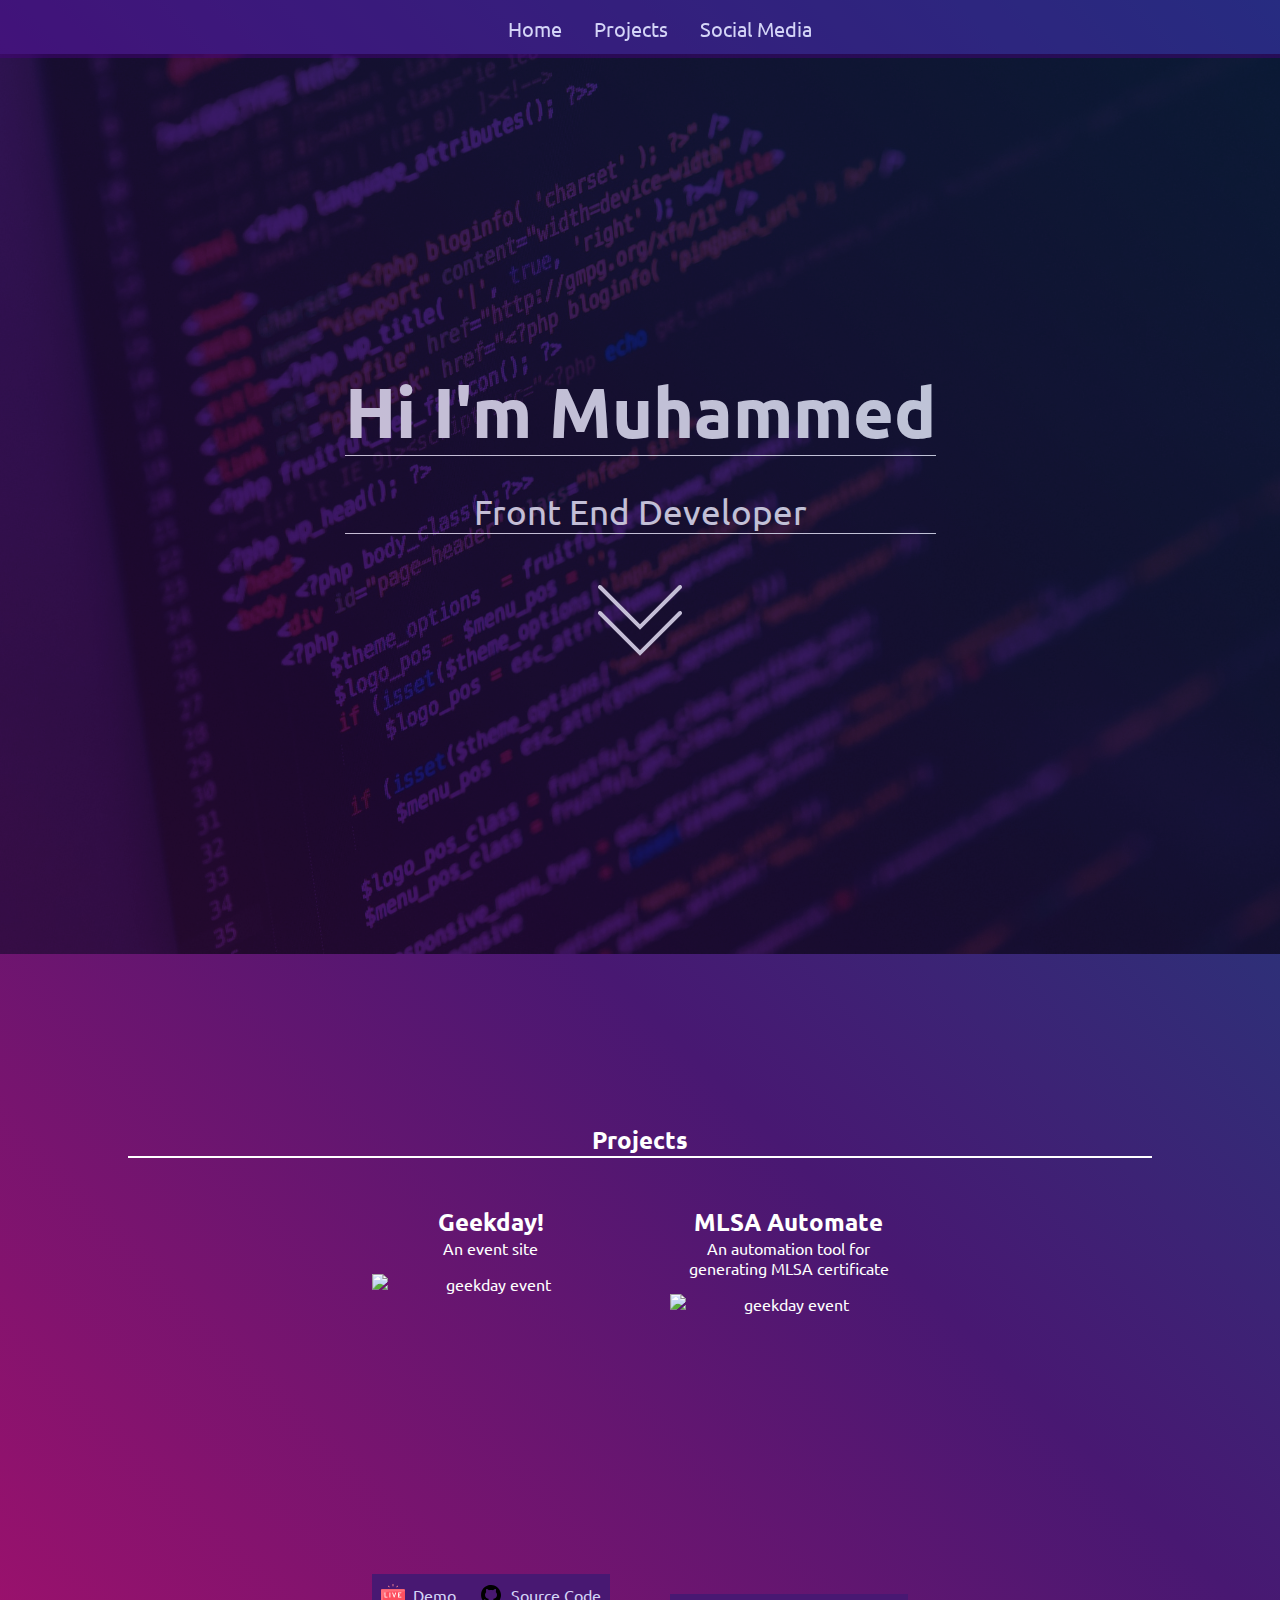
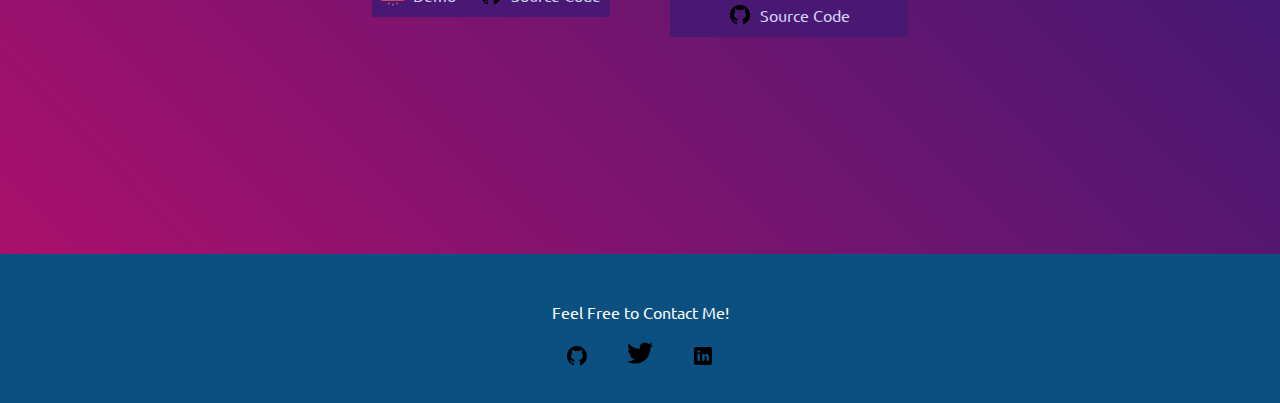
==== commit e51f15b7: "Add fonts" ====
--- a/Personal-Portfolio/index.html
+++ b/Personal-Portfolio/index.html
@@ -5,6 +5,9 @@
     <meta charset="UTF-8">
     <meta http-equiv="X-UA-Compatible" content="IE=edge">
     <meta name="viewport" content="width=device-width, initial-scale=1.0">
+    <link rel="preconnect" href="https://fonts.googleapis.com">
+    <link rel="preconnect" href="https://fonts.gstatic.com" crossorigin>
+    <link href="https://fonts.googleapis.com/css2?family=Ubuntu:wght@400;700&display=swap" rel="stylesheet">
     <link rel="stylesheet" href="style/style.css">
     <title>Personal Portfolio</title>
 </head>
--- a/Personal-Portfolio/style/style.css
+++ b/Personal-Portfolio/style/style.css
@@ -15,6 +15,7 @@
 }
 
 body {
+	font-family: "Ubuntu", sans-serif;
 	font-size: 1rem;
 	margin: 0;
 	background-color: #ff3cac;
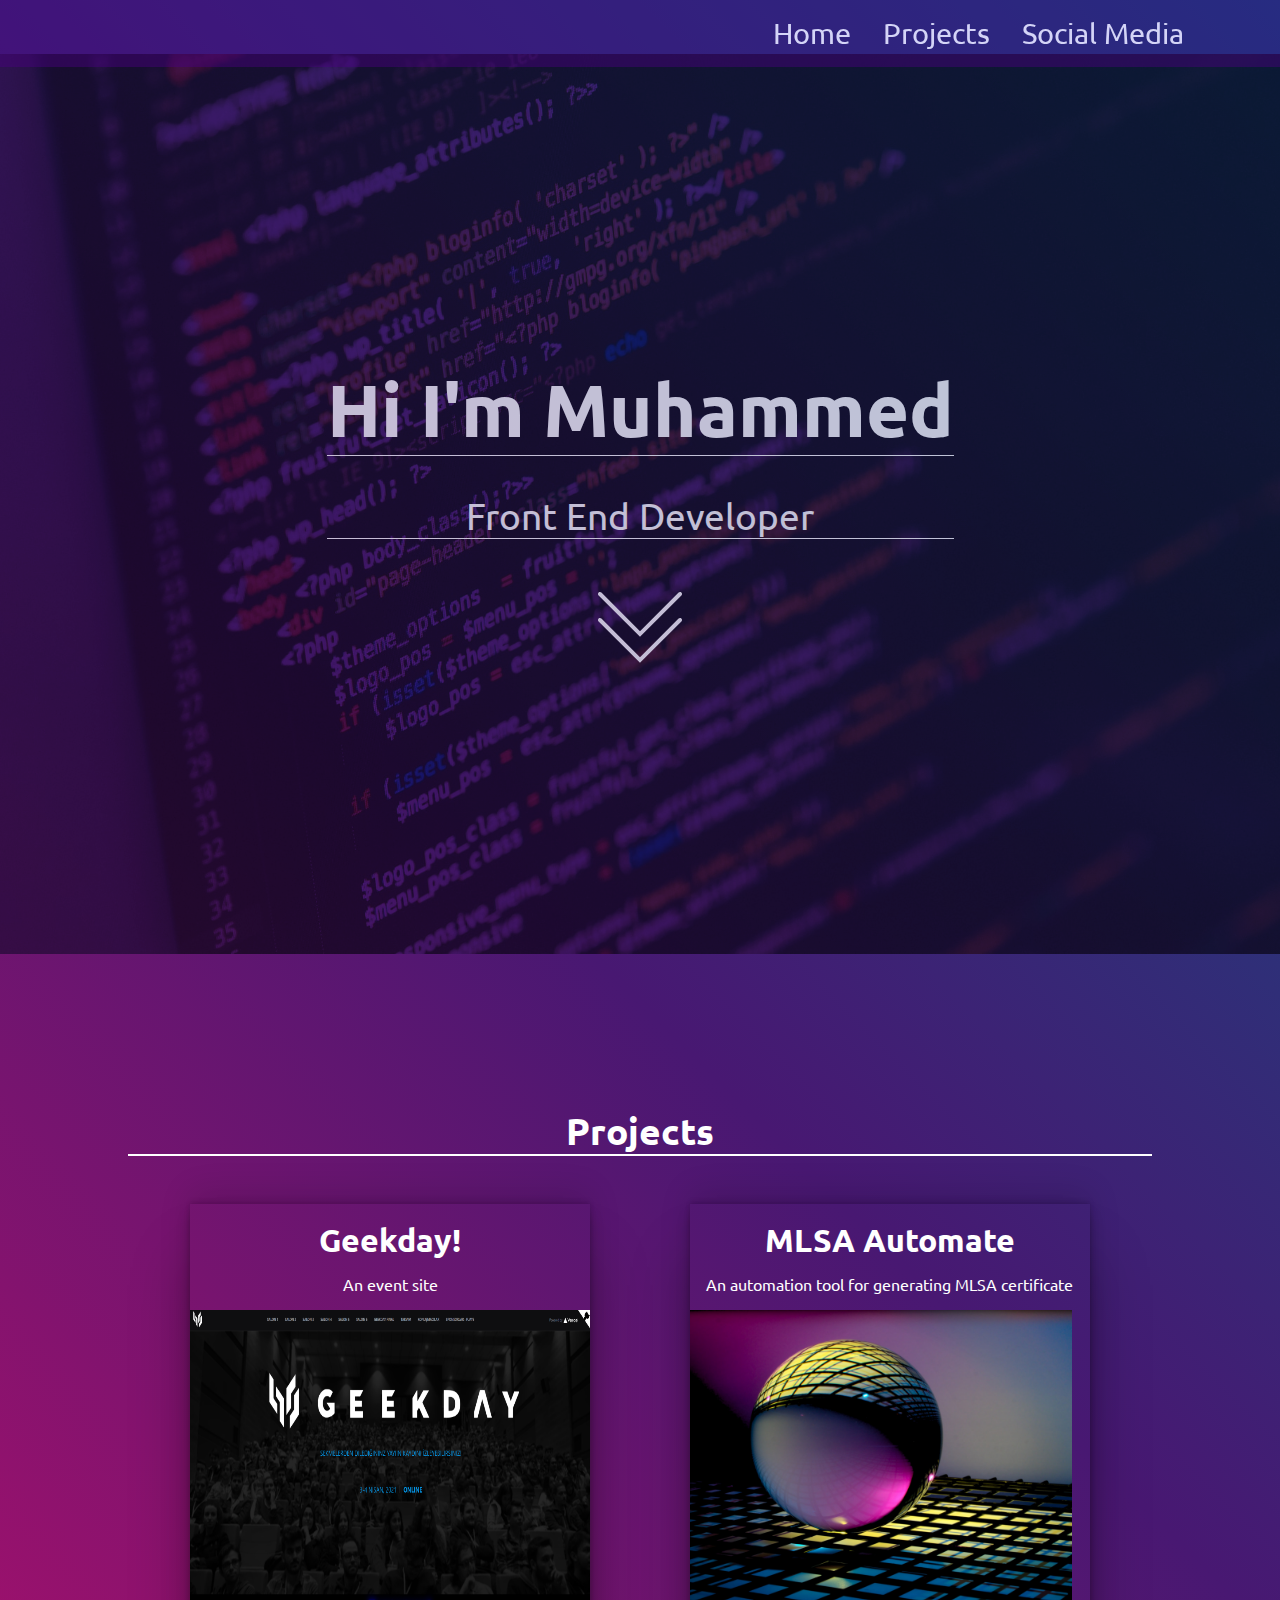
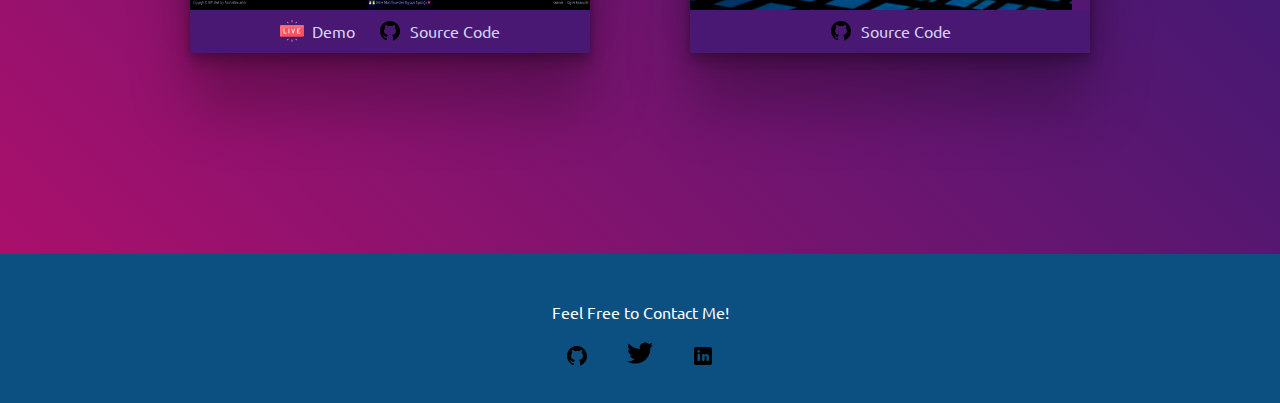
==== commit 2a2db98e: "Make fully responsive for desktop" ====
--- a/Personal-Portfolio/index.html
+++ b/Personal-Portfolio/index.html
@@ -41,8 +41,8 @@
                     <p>An event site</p>
                     <img src="image/geekday.png" alt="geekday event">
                     <div class="project-footer">
-                        <a href="http://geekday.live"><svg xmlns="http://www.w3.org/2000/svg" x="0px" y="0px" width="24"
-                                height="24" viewBox="0 0 464 464" style=" fill:#000000;">
+                        <a href="http://geekday.live" target="_blank"><svg xmlns="http://www.w3.org/2000/svg" x="0px"
+                                y="0px" width="24" height="24" viewBox="0 0 464 464" style=" fill:#000000;">
                                 <path fill="#fe4f60"
                                     d="M464,144.79v174.42c0,12.59-10.2,22.79-22.79,22.79H22.79C10.2,342,0,331.8,0,319.21V144.79	C0,132.2,10.2,122,22.79,122h418.42C453.8,122,464,132.2,464,144.79z">
                                 </path>
@@ -82,8 +82,9 @@
                             </svg>
                             <p>Demo</p>
                         </a>
-                        <a href="https://github.com/muhammedogz/geekday-2021"><svg xmlns="http://www.w3.org/2000/svg"
-                                x="0px" y="0px" width="24" height="24" viewBox="0 0 24 24" style=" fill:#000000;">
+                        <a href="https://github.com/muhammedogz/geekday-2021" target="_blank"><svg
+                                xmlns="http://www.w3.org/2000/svg" x="0px" y="0px" width="24" height="24"
+                                viewBox="0 0 24 24" style=" fill:#000000;">
                                 <path
                                     d="M10.9,2.1c-4.6,0.5-8.3,4.2-8.8,8.7c-0.5,4.7,2.2,8.9,6.3,10.5C8.7,21.4,9,21.2,9,20.8v-1.6c0,0-0.4,0.1-0.9,0.1 c-1.4,0-2-1.2-2.1-1.9c-0.1-0.4-0.3-0.7-0.6-1C5.1,16.3,5,16.3,5,16.2C5,16,5.3,16,5.4,16c0.6,0,1.1,0.7,1.3,1c0.5,0.8,1.1,1,1.4,1 c0.4,0,0.7-0.1,0.9-0.2c0.1-0.7,0.4-1.4,1-1.8c-2.3-0.5-4-1.8-4-4c0-1.1,0.5-2.2,1.2-3C7.1,8.8,7,8.3,7,7.6c0-0.4,0-0.9,0.2-1.3 C7.2,6.1,7.4,6,7.5,6c0,0,0.1,0,0.1,0C8.1,6.1,9.1,6.4,10,7.3C10.6,7.1,11.3,7,12,7s1.4,0.1,2,0.3c0.9-0.9,2-1.2,2.5-1.3 c0,0,0.1,0,0.1,0c0.2,0,0.3,0.1,0.4,0.3C17,6.7,17,7.2,17,7.6c0,0.8-0.1,1.2-0.2,1.4c0.7,0.8,1.2,1.8,1.2,3c0,2.2-1.7,3.5-4,4 c0.6,0.5,1,1.4,1,2.3v2.6c0,0.3,0.3,0.6,0.7,0.5c3.7-1.5,6.3-5.1,6.3-9.3C22,6.1,16.9,1.4,10.9,2.1z">
                                 </path>
@@ -98,7 +99,7 @@
                     <p>An automation tool for generating MLSA certificate</p>
                     <img src="image/mlsa.jpg" alt="geekday event">
                     <div class="project-footer">
-                        <a href="https://github.com/muhammedogz/MLSA-Certificate-Automate"><svg
+                        <a href="https://github.com/muhammedogz/MLSA-Certificate-Automate" target="_blank"><svg
                                 xmlns="http://www.w3.org/2000/svg" x="0px" y="0px" width="24" height="24"
                                 viewBox="0 0 24 24" style=" fill:#000000;">
                                 <path
--- a/Personal-Portfolio/style/style.css
+++ b/Personal-Portfolio/style/style.css
@@ -11,7 +11,7 @@
 
 html {
 	scroll-behavior: smooth;
-	scroll-padding-top: 3.5em;
+	scroll-padding-top: 7em;
 }
 
 body {
@@ -41,7 +41,19 @@
 /* typography */
 
 nav ul li a {
-	font-size: 1.225em;
+	font-size: clamp(1.225em, 1vw + 1em, 2em);
+}
+
+.welcome {
+	font-size: clamp(2.2em, 1vw + 1.5em, 5em);
+}
+
+.projects h2 {
+	font-size: clamp(1rem, 5vw + 1rem, 2rem);
+}
+
+.projects > h2 {
+	font-size: clamp(2rem, 1vw + 1.5rem, 4rem);
 }
 
 /* nav */
@@ -95,7 +107,6 @@
 /*-- Welcome Section --*/
 
 .welcome {
-	font-size: 2.2em;
 	color: white;
 	text-align: center;
 	background-color: #481872;
@@ -170,6 +181,7 @@
 
 .projects {
 	width: 80%;
+	margin-block: 13em;
 }
 
 .projects > h2 {
@@ -181,7 +193,11 @@
 .project-tile {
 	margin-block: 3em;
 	text-align: center;
+	padding-top: 1em;
 	border-bottom: 5px solid #481872;
+	box-shadow: rgba(0, 0, 0, 0.25) 0px 54px 55px,
+		rgba(0, 0, 0, 0.12) 0px -12px 30px, rgba(0, 0, 0, 0.12) 0px 4px 6px,
+		rgba(0, 0, 0, 0.17) 0px 12px 13px, rgba(0, 0, 0, 0.09) 0px -3px 5px;
 }
 
 .project-tile img {
@@ -190,6 +206,10 @@
 	transition: transform 250ms ease-in-out;
 }
 
+.project-tile h2 {
+	margin-bottom: 0.4em;
+}
+
 .project-tile img:hover {
 	transform: scale(1.05);
 }
@@ -233,9 +253,22 @@
 	background-color: #ff3cac;
 }
 
+footer:target {
+	border: 2px solid blue;
+}
+
 /* media */
 
-@media (min-width: 680px) {
+@media (min-width: 785px) {
+	nav ul {
+		justify-content: flex-end;
+		margin-right: 5em;
+	}
+
+	.projects {
+		margin: 0 auto;
+	}
+
 	.projects > div {
 		display: flex;
 		align-items: baseline;
